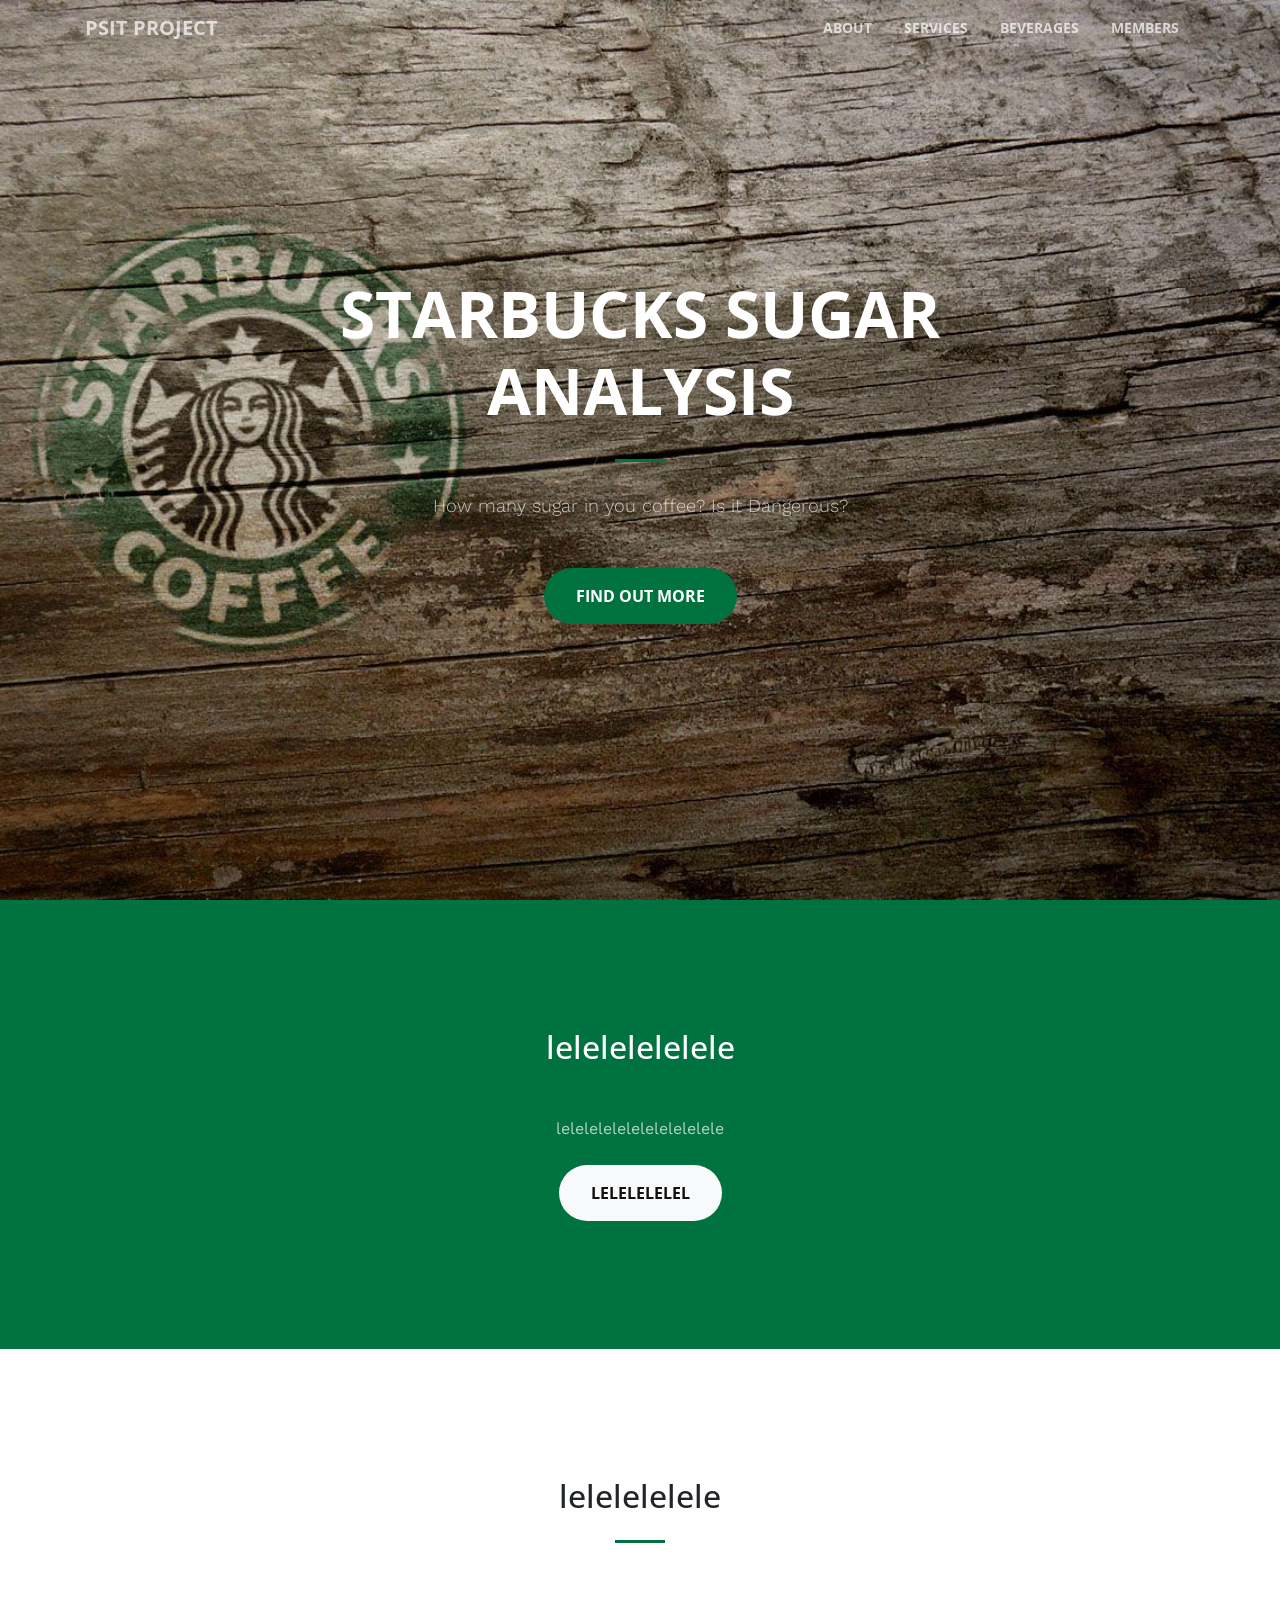
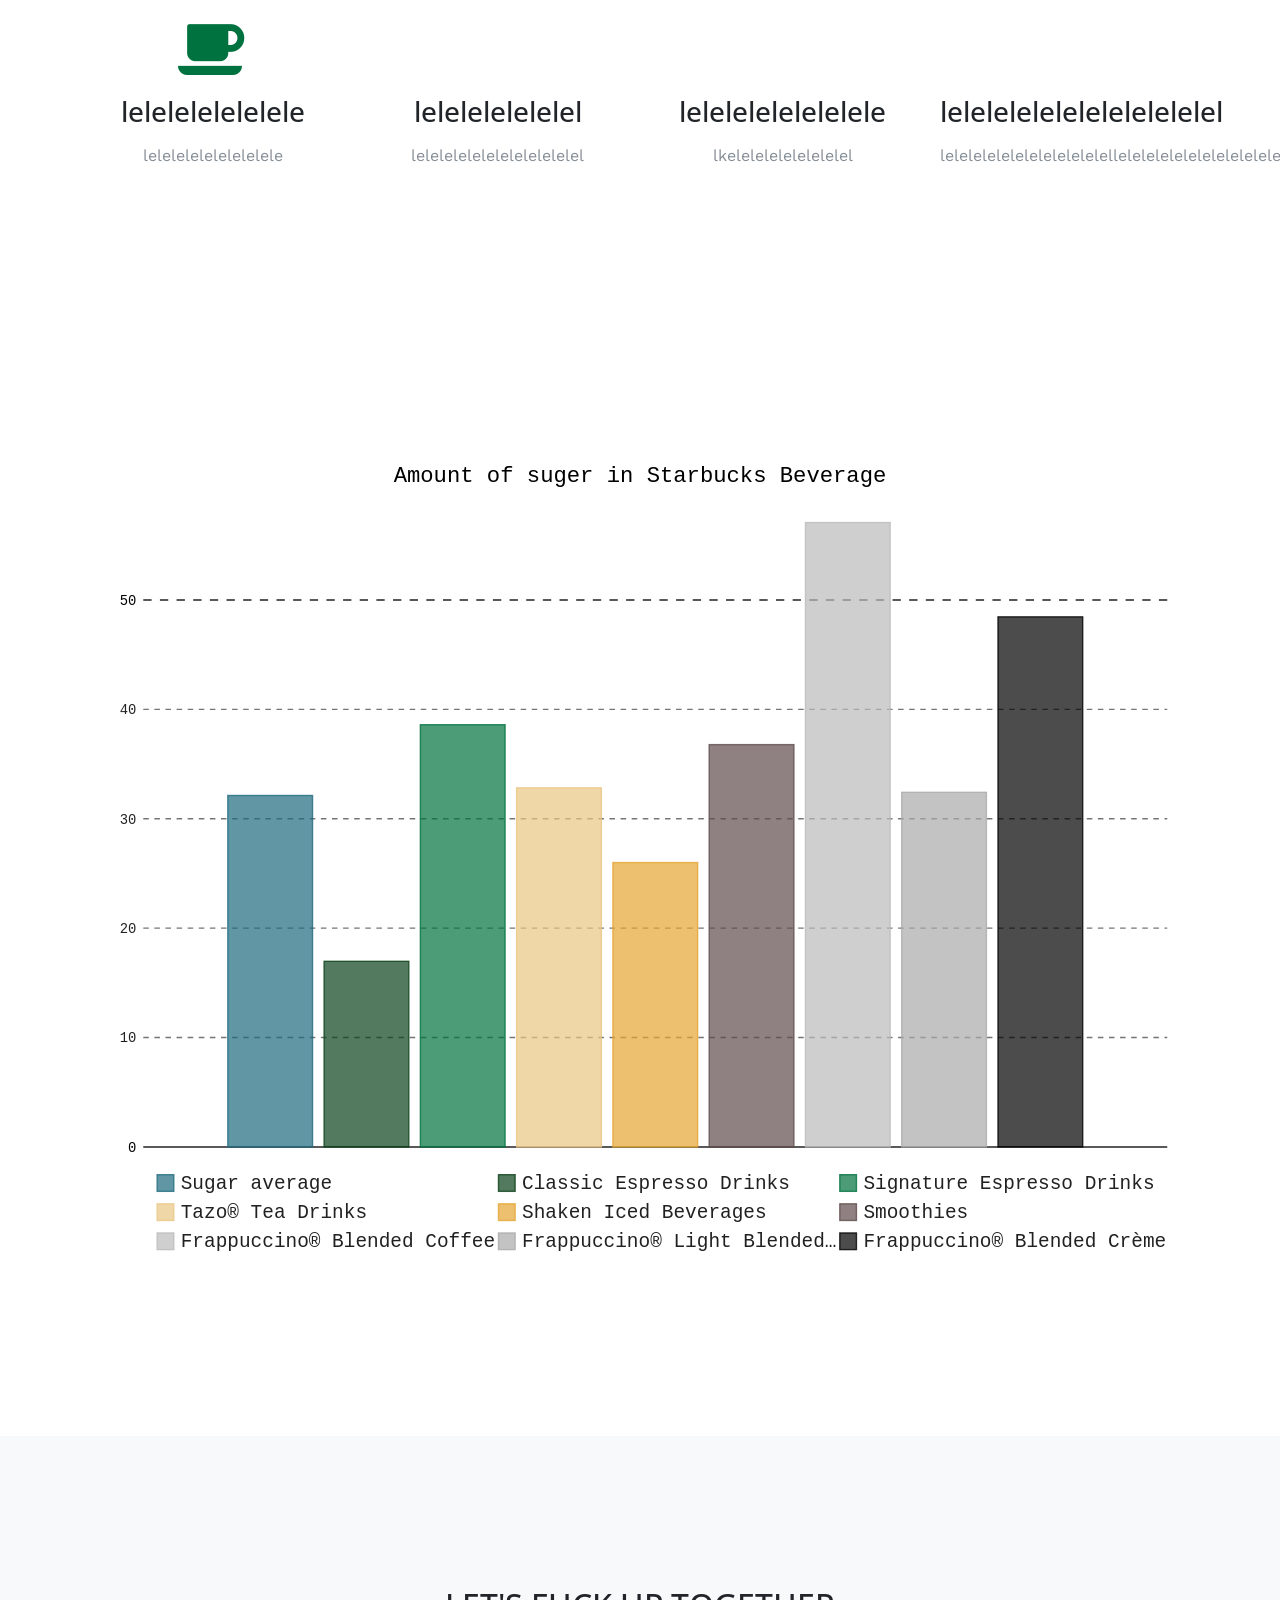
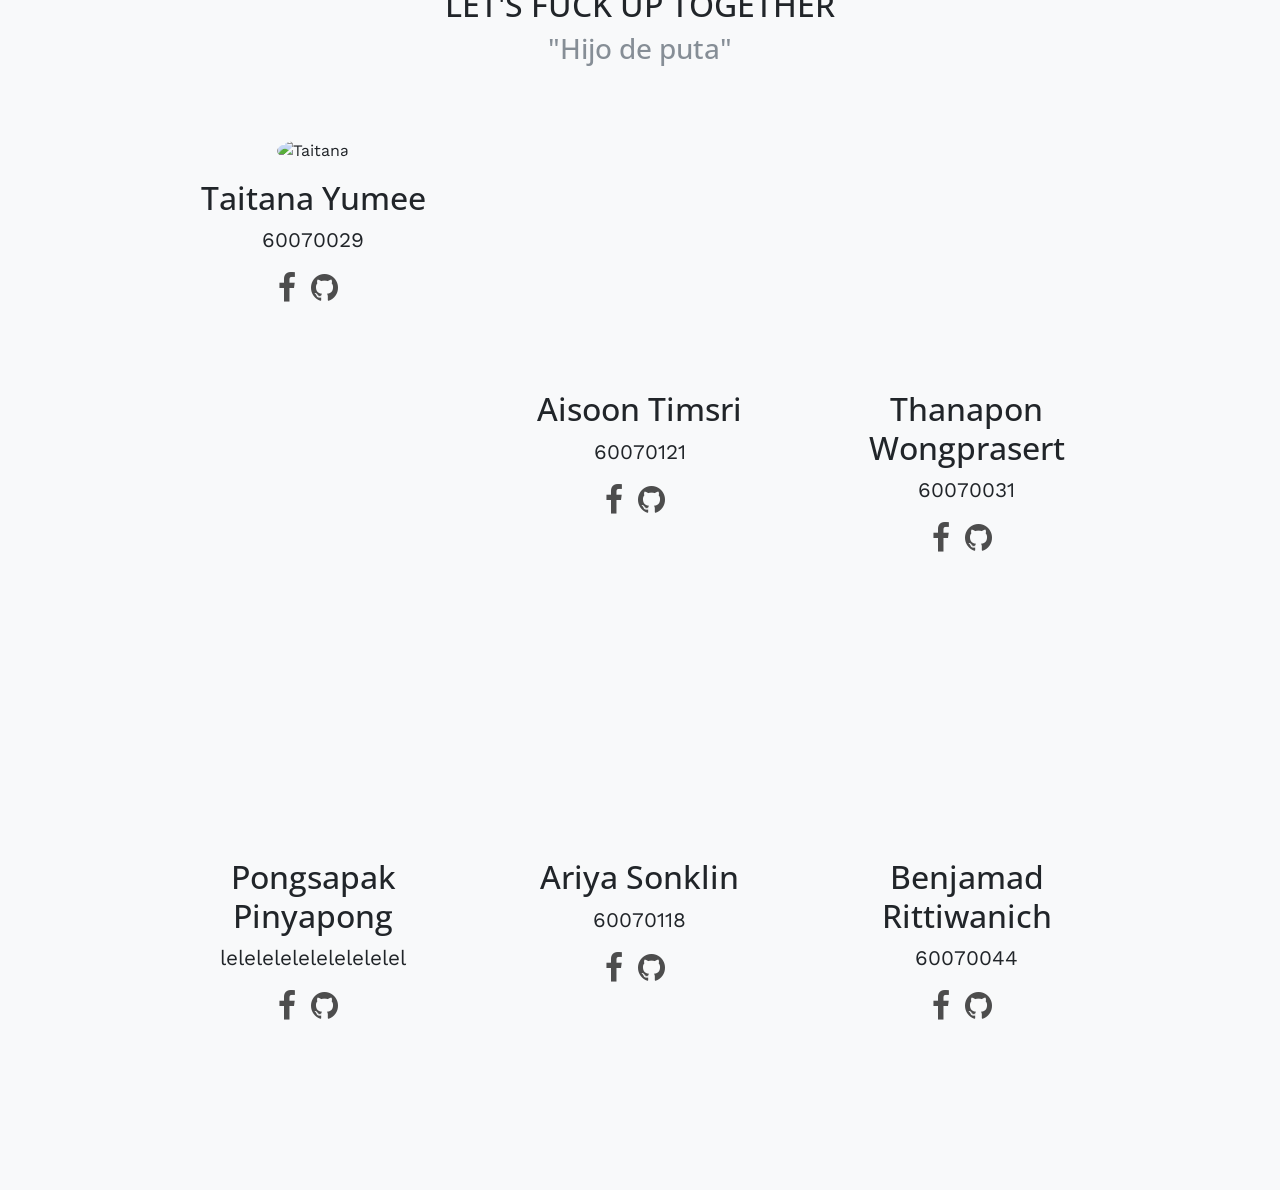
==== docs/index.html @ b8b7bc76 "add member zone in website" ====
<!DOCTYPE html>
<html lang="en">

  <head>

    <meta charset="utf-8">
    <meta name="viewport" content="width=device-width, initial-scale=1, shrink-to-fit=no">

    <title>PSIT-Priject - Starbucks sugar analysis</title>

    <!-- Bootstrap core CSS -->
    <link href="vendor/bootstrap/css/bootstrap.css" rel="stylesheet">

    <!-- Custom fonts for this template -->
    <link href="vendor/font-awesome/css/font-awesome.min.css" rel="stylesheet" type="text/css">
    <link href='https://fonts.googleapis.com/css?family=Open+Sans:300italic,400italic,600italic,700italic,800italic,400,300,600,700,800' rel='stylesheet' type='text/css'>
    <link href='https://fonts.googleapis.com/css?family=Merriweather:400,300,300italic,400italic,700,700italic,900,900italic' rel='stylesheet' type='text/css'>

    <!-- Plugin CSS -->
    <link href="vendor/magnific-popup/magnific-popup.css" rel="stylesheet">

    <!-- Custom styles for this template -->
    <link href="css/creative.css" rel="stylesheet">

    <!-- Font family -->
    <link href="https://fonts.googleapis.com/css?family=Work+Sans" rel="stylesheet">
  </head>

  <body id="page-top">

    <!-- Navigation -->
    <nav class="navbar navbar-expand-lg navbar-light fixed-top" id="mainNav">
      <div class="container">
        <a class="navbar-brand js-scroll-trigger" href="#page-top">PSIT Project</a>
        <button class="navbar-toggler navbar-toggler-right" type="button" data-toggle="collapse" data-target="#navbarResponsive" aria-controls="navbarResponsive" aria-expanded="false" aria-label="Toggle navigation">
          <span class="navbar-toggler-icon"></span>
        </button>
        <div class="collapse navbar-collapse" id="navbarResponsive">
          <ul class="navbar-nav ml-auto">
            <li class="nav-item">
              <a class="nav-link js-scroll-trigger" href="#about">About</a>
            </li>
            <li class="nav-item">
              <a class="nav-link js-scroll-trigger" href="#services">Services</a>
            </li>
            <li class="nav-item">
              <a class="nav-link js-scroll-trigger" href="#beverages">beverages</a>
            </li>
            <li class="nav-item">
              <a class="nav-link js-scroll-trigger" href="#Members">Members</a>
            </li>
          </ul>
        </div>
      </div>
    </nav>

    <header class="masthead text-center text-white d-flex">
      <div class="container my-auto">
        <div class="row">
          <div class="col-lg-10 mx-auto">
            <h1 class="text-uppercase">
              <strong>Starbucks sugar analysis</strong>
            </h1>
            <hr>
          </div>
          <div class="col-lg-8 mx-auto">
            <p class="text-faded mb-5">How many sugar in you coffee? Is it Dangerous?</p>
            <a class="btn btn-primary btn-xl js-scroll-trigger" href="#about">Find Out More</a>
          </div>
        </div>
      </div>
    </header>

    <section class="bg-primary" id="about">
      <div class="container">
        <div class="row">
          <div class="col-lg-8 mx-auto text-center">
            <h2 class="section-heading text-white">lelelelelelele</h2>
            <hr class="light my-4">
            <p class="text-faded mb-4">lelelelelelelelelelelele</p>
            <a class="btn btn-light btn-xl js-scroll-trigger" href="#services">lelelelelel</a>
          </div>
        </div>
      </div>
    </section>

    <section id="services">
      <div class="container">
        <div class="row">
          <div class="col-lg-12 text-center">
            <h2 class="section-heading">lelelelelele</h2>
            <hr class="my-4">
          </div>
        </div>
      </div>
      <div class="container">
        <div class="row">
          <div class="col-lg-3 col-md-6 text-center">
            <div class="service-box mt-5 mx-auto">
              <i class="fa fa-4x fa-coffee text-primary mb-3 sr-icons"></i>
              <h3 class="mb-3">lelelelelelelele</h3>
              <p class="text-muted mb-0">lelelelelelelelelele</p>
            </div>
          </div>
          <div class="col-lg-3 col-md-6 text-center">
            <div class="service-box mt-5 mx-auto">
              <i class="fa fa-4x fa-bar-chart text-primary mb-3 sr-icons"></i>
              <h3 class="mb-3">lelelelelelelel</h3>
              <p class="text-muted mb-0">lelelelelelelelelelelelel</p>
            </div>
          </div>
          <div class="col-lg-3 col-md-6 text-center">
            <div class="service-box mt-5 mx-auto">
              <i class="fa fa-4x fa-pie-chart text-primary mb-3 sr-icons"></i>
              <h3 class="mb-3">lelelelelelelelele</h3>
              <p class="text-muted mb-0">lkelelelelelelelelel</p>
            </div>
          </div>
          <div class="col-lg-3 col-md-6 text-center">
            <div class="service-box mt-5 mx-auto">
              <i class="fa fa-4x fa-percent text-primary mb-3 sr-icons"></i>
              <h3 class="mb-3">lelelelelelelelelelelelel</h3>
              <p class="text-muted mb-0">lelelelelelelelelelelelellelelelelelelelelelelelel</p>
            </div>
          </div>
        </div>
      </div>
    </section>

  <div class="container sugar_graph" id="beverages">
      <figure>
          <embed type="image/svg+xml" src="graph/amount_of_sugar.svg" />
        </figure>
  </div>

<!-- Members -->
<div class="selection memberss" id="Members">
  <div class="container">
      <div class="row">
              <div class="col-lg-12 text-center">
                <h2 class="section-heading text-uppercase">Let's fuck up together</h2>
                <h3 class="section-subheading text-muted">"Hijo de puta"</h3>
              </div>
      </div>
    <div class="row">
        <div class="col-sm-4"  id="each">
          <img class="mx-auto mx-auto rounded-circle sr-contact sr-contact" src="members/taitana.jpg" alt="Taitana" width="236.3" height="236.3">
            <h2 class="mt-3">Taitana Yumee</h2>
            <p>60070029</p>
            <ul>
              <a href="#" style="margin-right: 10px;">
              <li class="media_link list-inline-item "><i class="fa fa-2x fa-facebook" aria-hidden="true"></i></li>
              </a>
              <a href="#" style="margin-right: 10px;">
              <li class="media_link list-inline-item"><i class="fa fa-2x fa-github" aria-hidden="true"></i></li>
              </a>
            </ul>


        </div>
        <div class="col-sm-4" id="each">
          <img class="mx-auto rounded-circle sr-contact" src="members/aisoon.jpg" alt="Generic placeholder image" width="236.3" height="236.3">
            <h2 class="mt-3">Aisoon Timsri</h2>
            <p>60070121</p>
            <ul>
              <a href="#" style="margin-right: 10px;">
              <li class="media_link list-inline-item"><i class="fa fa-2x fa-facebook" aria-hidden="true"></i></li>
              </a>
              <a href="#" style="margin-right: 10px;">
              <li class="media_link list-inline-item"><i class="fa fa-2x fa-github" aria-hidden="true"></i></li>
              </a>
            </ul>

        </div>
        <div class="col-sm-4" id="each">
          <img class="mx-auto rounded-circle sr-contact" src="members/thanapon.jpg" alt="Generic placeholder image" width="236.3" height="236.3">
          <h2 class="mt-3">Thanapon Wongprasert</h2>
          <p>60070031</p>
          <ul>
            <a href="#" style="margin-right: 10px;">
            <li class="media_link list-inline-item"><i class="fa fa-2x fa-facebook" aria-hidden="true"></i></li>
            </a>
            <a href="#" style="margin-right: 10px;">
            <li class="media_link list-inline-item"><i class="fa fa-2x fa-github" aria-hidden="true"></i></li>
            </a>
          </ul>
        </div>

          <div class="col-sm-4" id="each">
            <img class="mx-auto rounded-circle sr-contact" src="members/pongsapak.jpg" alt="Pongsapak" width="236.3" height="236.3">
              <h2 class="mt-3">Pongsapak Pinyapong</h2>
              <p>lelelelelelelelelelel</p>
              <ul>
                <a href="#" style="margin-right: 10px;">
                <li class="media_link list-inline-item"><i class="fa fa-2x fa-facebook" aria-hidden="true"></i></li>
                </a>
                <a href="#" style="margin-right: 10px;">
                <li class="media_link list-inline-item"><i class="fa fa-2x fa-github" aria-hidden="true"></i></li>
                </a>
              </ul>


          </div>
          <div class="col-sm-4" id="each">
            <img class="mx-auto rounded-circle sr-contact" src="members/ariya.jpg" alt="Generic placeholder image" width="236.3" height="236.3">
              <h2 class="mt-3">Ariya Sonklin</h2>
              <p>60070118</p>
              <ul>
                <a href="#" style="margin-right: 10px;">
                <li class="media_link list-inline-item"><i class="fa fa-2x fa-facebook" aria-hidden="true"></i></li>
                </a>
                <a href="#" style="margin-right: 10px;">
                <li class="media_link list-inline-item"><i class="fa fa-2x fa-github" aria-hidden="true"></i></li>
                </a>
              </ul>

          </div>
          <div class="col-sm-4" id="each">
            <img class="mx-auto rounded-circle sr-contact" src="members/benjamad.jpg" alt="Generic placeholder image" width="236.3" height="236.3">
            <h2 class="mt-3">Benjamad Rittiwanich</h2>
            <p>60070044</p>
            <ul>
              <a href="#" style="margin-right: 10px;">
              <li class="media_link list-inline-item"><i class="fa fa-2x fa-facebook" aria-hidden="true"></i></li>
              </a>
              <a href="#" style="margin-right: 10px;">
              <li class="media_link list-inline-item"><i class="fa fa-2x fa-github" aria-hidden="true"></i></li>
              </a>
            </ul>
        </div>

    </div>
    </div>
  </div>

<!-- <div id="beverages";>
<div id="carouselExampleIndicators" class="carousel slide" data-ride="carousel">
  <ol class="carousel-indicators">
    <li data-target="#carouselExampleIndicators" data-slide-to="0" class="active"></li>
    <li data-target="#carouselExampleIndicators" data-slide-to="1"></li>
  </ol>
  <div class="carousel-inner" role="listbox">
    <div class="carousel-item active" style="overflow: hidden;">
      <iframe id="frame" src="hot_drink/index.html" scrolling="yes" style="border: none; width: 100%; height: 1090px;"></iframe>
    </div>
    <div class="carousel-item">
      <div class="carousel-item active" style="overflow: hidden;">
      <iframe id="frame" src="cold_drink/index.html" scrolling="yes" style="border: none; width: 100%; height: 1090px;"></iframe>
    </div>
    </div>
  <script>
    $('.carousel').carousel('pause')
  </script>
  <a class="carousel-control-prev" href="#carouselExampleIndicators" role="button" data-slide="prev">
    <span class="carousel-control-prev-icon" aria-hidden="true"></span>
    <span class="sr-only">Previous</span>
  </a>
  <a class="carousel-control-next" href="#carouselExampleIndicators" role="button" data-slide="next">
    <span class="carousel-control-next-icon" aria-hidden="true"></span>
    <span class="sr-only">Next</span>
  </a>
</div>
</div> -->


    <!-- Bootstrap core JavaScript -->
    <script src="vendor/jquery/jquery.min.js"></script>
    <script src="vendor/bootstrap/js/bootstrap.bundle.js"></script>

    <!-- Plugin JavaScript -->
    <script src="vendor/jquery-easing/jquery.easing.min.js"></script>
    <script src="vendor/scrollreveal/scrollreveal.min.js"></script>
    <script src="vendor/magnific-popup/jquery.magnific-popup.min.js"></script>

    <!-- Custom scripts for this template -->
    <script src="js/creative.min.js"></script>

  </body>

</html>
---- docs/css/creative.css ----
body,
html {
  width: 100%;
  height: 100%; }

body {
  /*font-family: 'Merriweather', 'Helvetica Neue', Arial, sans-serif;*/
  font-family: 'Work Sans', sans-serif;
}
hr {
  max-width: 50px;
  border-width: 3px;
  border-color: #00723F; }

hr.light {
  border-color: #00723F; }

a {
  color: #4D4D4D;
  -webkit-transition: all 0.2s;
  -moz-transition: all 0.2s;
  transition: all 0.2s; }
  a:hover {
    color: #00723F; }

h1,
h2,
h3,
h4,
h5,
h6 {
  font-family: 'Open Sans', 'Helvetica Neue', Arial, sans-serif; }

.bg-primary {
  background-color: #00723F !important; }

.bg-dark {
  background-color: #212529 !important; }

.text-faded {
  color: rgba(255, 255, 255, 0.7); }

section {
  padding: 8rem 0; }

.section-heading {
  margin-top: 0; }

::-moz-selection {
  color: #fff;
  background: #212529;
  text-shadow: none; }

::selection {
  color: #fff;
  background: #212529;
  text-shadow: none;
}

img::selection {
  color: #fff;
  background: transparent; }

img::-moz-selection {
  color: #fff;
  background: transparent; }

body {
  -webkit-tap-highlight-color: #212529; }

#mainNav {
  border-bottom: 1px solid rgba(33, 37, 41, 0.1);
  background-color: #fff;
  font-family: 'Open Sans', 'Helvetica Neue', Arial, sans-serif;
  -webkit-transition: all 0.2s;
  -moz-transition: all 0.2s;
  transition: all 0.2s; }
  #mainNav .navbar-brand {
    font-weight: 700;
    text-transform: uppercase;
    color: #00723F;
    font-family: 'Open Sans', 'Helvetica Neue', Arial, sans-serif; }
    #mainNav .navbar-brand:focus, #mainNav .navbar-brand:hover {
      color: #00723F; }
  #mainNav .navbar-nav > li.nav-item > a.nav-link,
  #mainNav .navbar-nav > li.nav-item > a.nav-link:focus {
    font-size: .9rem;
    font-weight: 700;
    text-transform: uppercase;
    color: #212529; }
    #mainNav .navbar-nav > li.nav-item > a.nav-link:hover,
    #mainNav .navbar-nav > li.nav-item > a.nav-link:focus:hover {
      color: #00723F; }
    #mainNav .navbar-nav > li.nav-item > a.nav-link.active,
    #mainNav .navbar-nav > li.nav-item > a.nav-link:focus.active {
      color: #00723F !important;
      background-color: transparent; }
      #mainNav .navbar-nav > li.nav-item > a.nav-link.active:hover,
      #mainNav .navbar-nav > li.nav-item > a.nav-link:focus.active:hover {
        background-color: transparent; }
  @media (min-width: 992px) {
    #mainNav {
      border-color: transparent;
      background-color: transparent; }
      #mainNav .navbar-brand {
        color: rgba(255, 255, 255, 0.7); }
        #mainNav .navbar-brand:focus, #mainNav .navbar-brand:hover {
          color: #fff; }
      #mainNav .navbar-nav > li.nav-item > a.nav-link {
        padding: 0.5rem 1rem; }
      #mainNav .navbar-nav > li.nav-item > a.nav-link,
      #mainNav .navbar-nav > li.nav-item > a.nav-link:focus {
        color: rgba(255, 255, 255, 0.7); }
        #mainNav .navbar-nav > li.nav-item > a.nav-link:hover,
        #mainNav .navbar-nav > li.nav-item > a.nav-link:focus:hover {
          color: #fff; }
      #mainNav.navbar-shrink {
        border-bottom: 1px solid rgba(33, 37, 41, 0.1);
        background-color: #fff; }
        #mainNav.navbar-shrink .navbar-brand {
          color: #00723F; }
          #mainNav.navbar-shrink .navbar-brand:focus, #mainNav.navbar-shrink .navbar-brand:hover {
            color: #00723F; }
        #mainNav.navbar-shrink .navbar-nav > li.nav-item > a.nav-link,
        #mainNav.navbar-shrink .navbar-nav > li.nav-item > a.nav-link:focus {
          color: #212529; }
          #mainNav.navbar-shrink .navbar-nav > li.nav-item > a.nav-link:hover,
          #mainNav.navbar-shrink .navbar-nav > li.nav-item > a.nav-link:focus:hover {
            color: #00723F; } }

header.masthead {
  padding-top: 10rem;
  padding-bottom: calc(10rem - 56px);
  background-image: url("../img/header.jpg");
  background-position: center center;
  -webkit-background-size: cover;
  -moz-background-size: cover;
  -o-background-size: cover;
  background-size: cover; }
  header.masthead hr {
    margin-top: 30px;
    margin-bottom: 30px; }
  header.masthead h1 {
    font-size: 2rem; }
  header.masthead p {
    font-weight: 300; }
  @media (min-width: 768px) {
    header.masthead p {
      font-size: 1.15rem; } }
  @media (min-width: 992px) {
    header.masthead {
      height: 100vh;
      min-height: 650px;
      padding-top: 0;
      padding-bottom: 0; }
      header.masthead h1 {
        font-size: 3rem; } }
  @media (min-width: 1200px) {
    header.masthead h1 {
      font-size: 4rem; } }

.service-box {
  max-width: 400px; }

.beverages-box {
  position: relative;
  display: block;
  max-width: 650px;
  margin: 0 auto; }
  .beverages-box .beverages-box-caption {
    position: absolute;
    bottom: 0;
    display: block;
    width: 100%;
    height: 100%;
    text-align: center;
    opacity: 0;
    color: #fff;
    background: rgba(0, 114, 63, 0.9);
    -webkit-transition: all 0.2s;
    -moz-transition: all 0.2s;
    transition: all 0.2s; }
    .beverages-box .beverages-box-caption .beverages-box-caption-content {
      position: absolute;
      top: 50%;
      width: 100%;
      transform: translateY(-50%);
      text-align: center; }
      .beverages-box .beverages-box-caption .beverages-box-caption-content .project-category,
      .beverages-box .beverages-box-caption .beverages-box-caption-content .project-name {
        padding: 0 15px;
        font-family: 'Open Sans', 'Helvetica Neue', Arial, sans-serif; }
      .beverages-box .beverages-box-caption .beverages-box-caption-content .project-category {
        font-size: 14px;
        font-weight: 600;
        text-transform: uppercase; }
      .beverages-box .beverages-box-caption .beverages-box-caption-content .project-name {
        font-size: 18px; }
  .beverages-box:hover .beverages-box-caption {
    opacity: 1; }
  .beverages-box:focus {
    outline: none; }
  @media (min-width: 768px) {
    .beverages-box .beverages-box-caption .beverages-box-caption-content .project-category {
      font-size: 16px; }
    .beverages-box .beverages-box-caption .beverages-box-caption-content .project-name {
      font-size: 22px; } }

.text-primary {
  color: #00723F !important; }

.btn {
  font-weight: 700;
  text-transform: uppercase;
  border: none;
  border-radius: 300px;
  font-family: 'Open Sans', 'Helvetica Neue', Arial, sans-serif; }

.btn-xl {
  padding: 1rem 2rem; }

.btn-primary {
  background-color: #00723F;
  border-color: #00723F; }
  .btn-primary:hover, .btn-primary:focus, .btn-primary:active {
    color: #fff;
    background-color: #00af61; }
  .btn-primary:active, .btn-primary:focus {
    box-shadow: 0 0 0 0.2rem ##00af61 !important; }


.sugar_graph{
  margin-bottom: 150px;
  margin-top: 150px;
}


.memberss{
  padding: 150px;
  background-color: #f8f9fa!important;
}
.memberss .text-center{
  padding-bottom: 30px;
}

.memberss .col-sm-4{
  text-align: center;
  margin: 10px 0 0;
  padding-top: 1.5rem;


}
.memberss #each:hover{
  background-color: white;
  transition: .5s;
  box-shadow: 5px 5px 10px rgba(0, 0, 0, 0.2);
}

.memberss ul{
  padding: 0;
}

.memberss p{
  font-size: 130%;
}
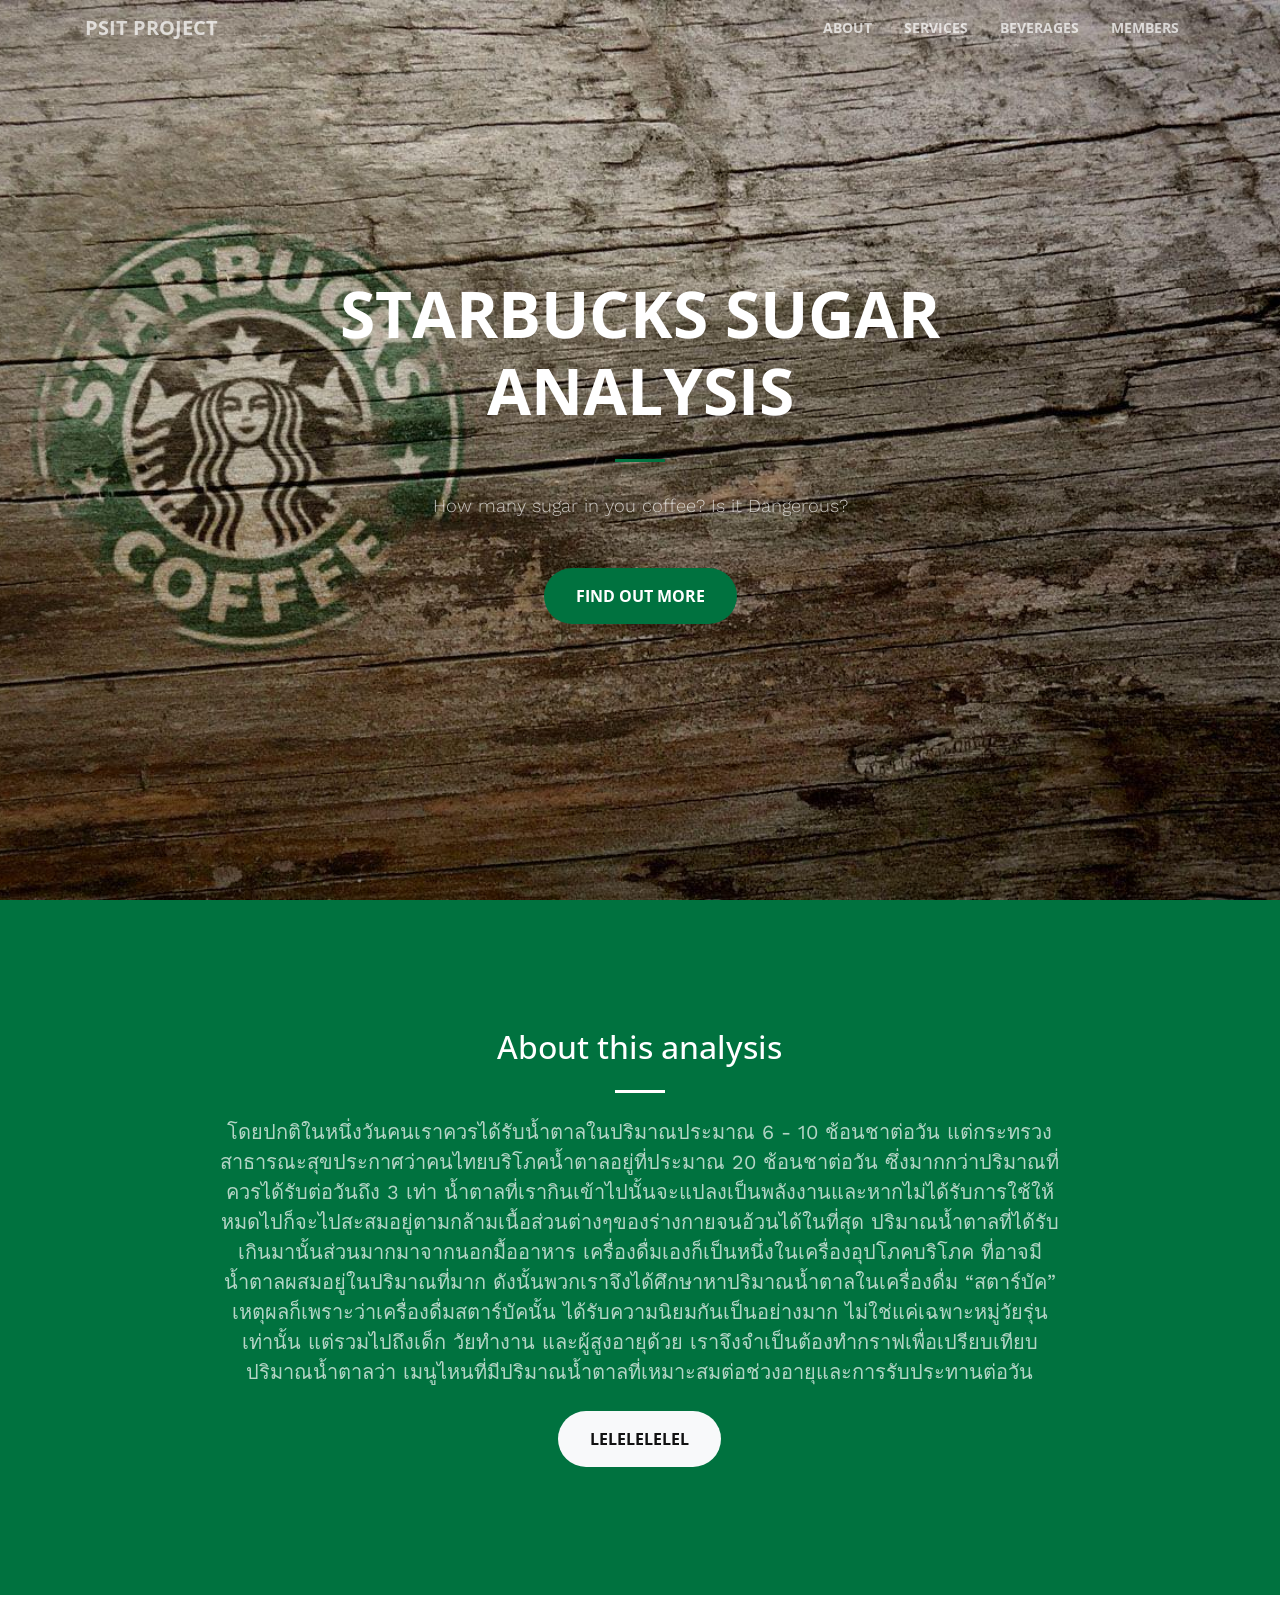
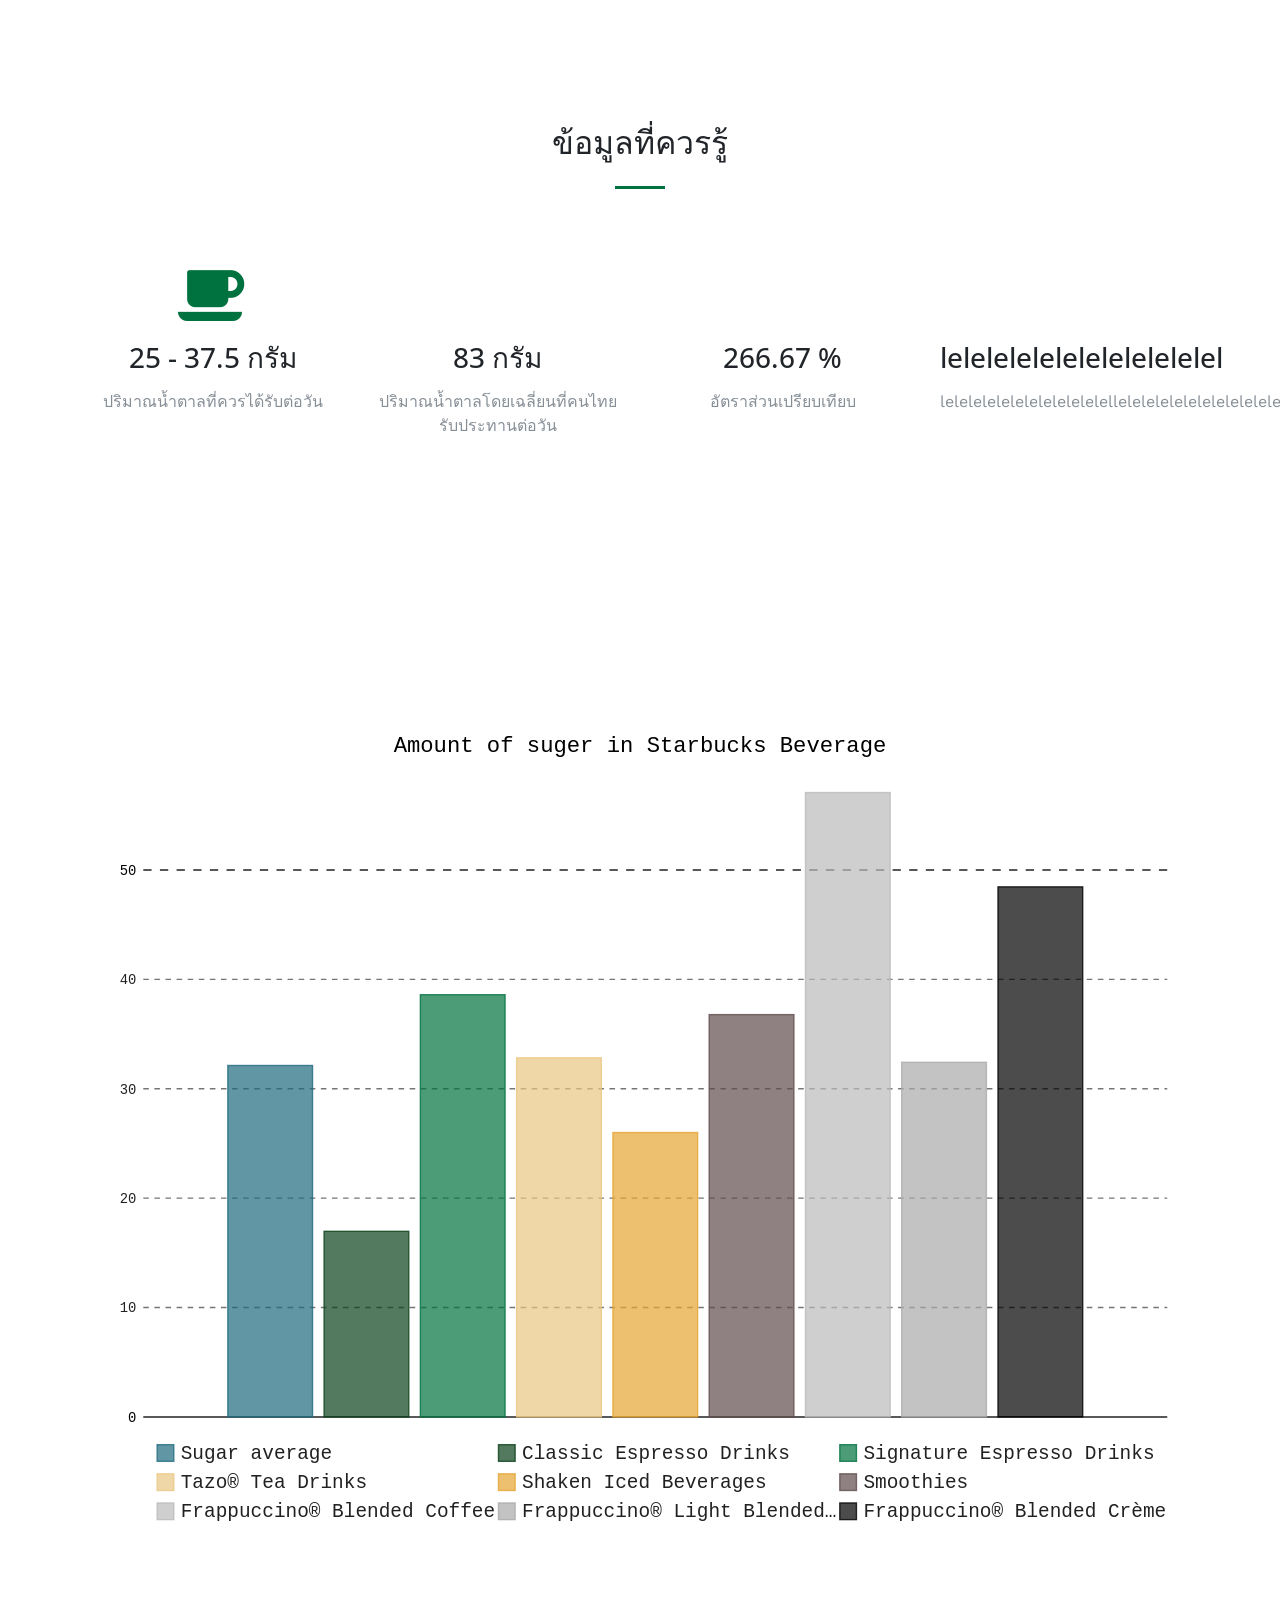
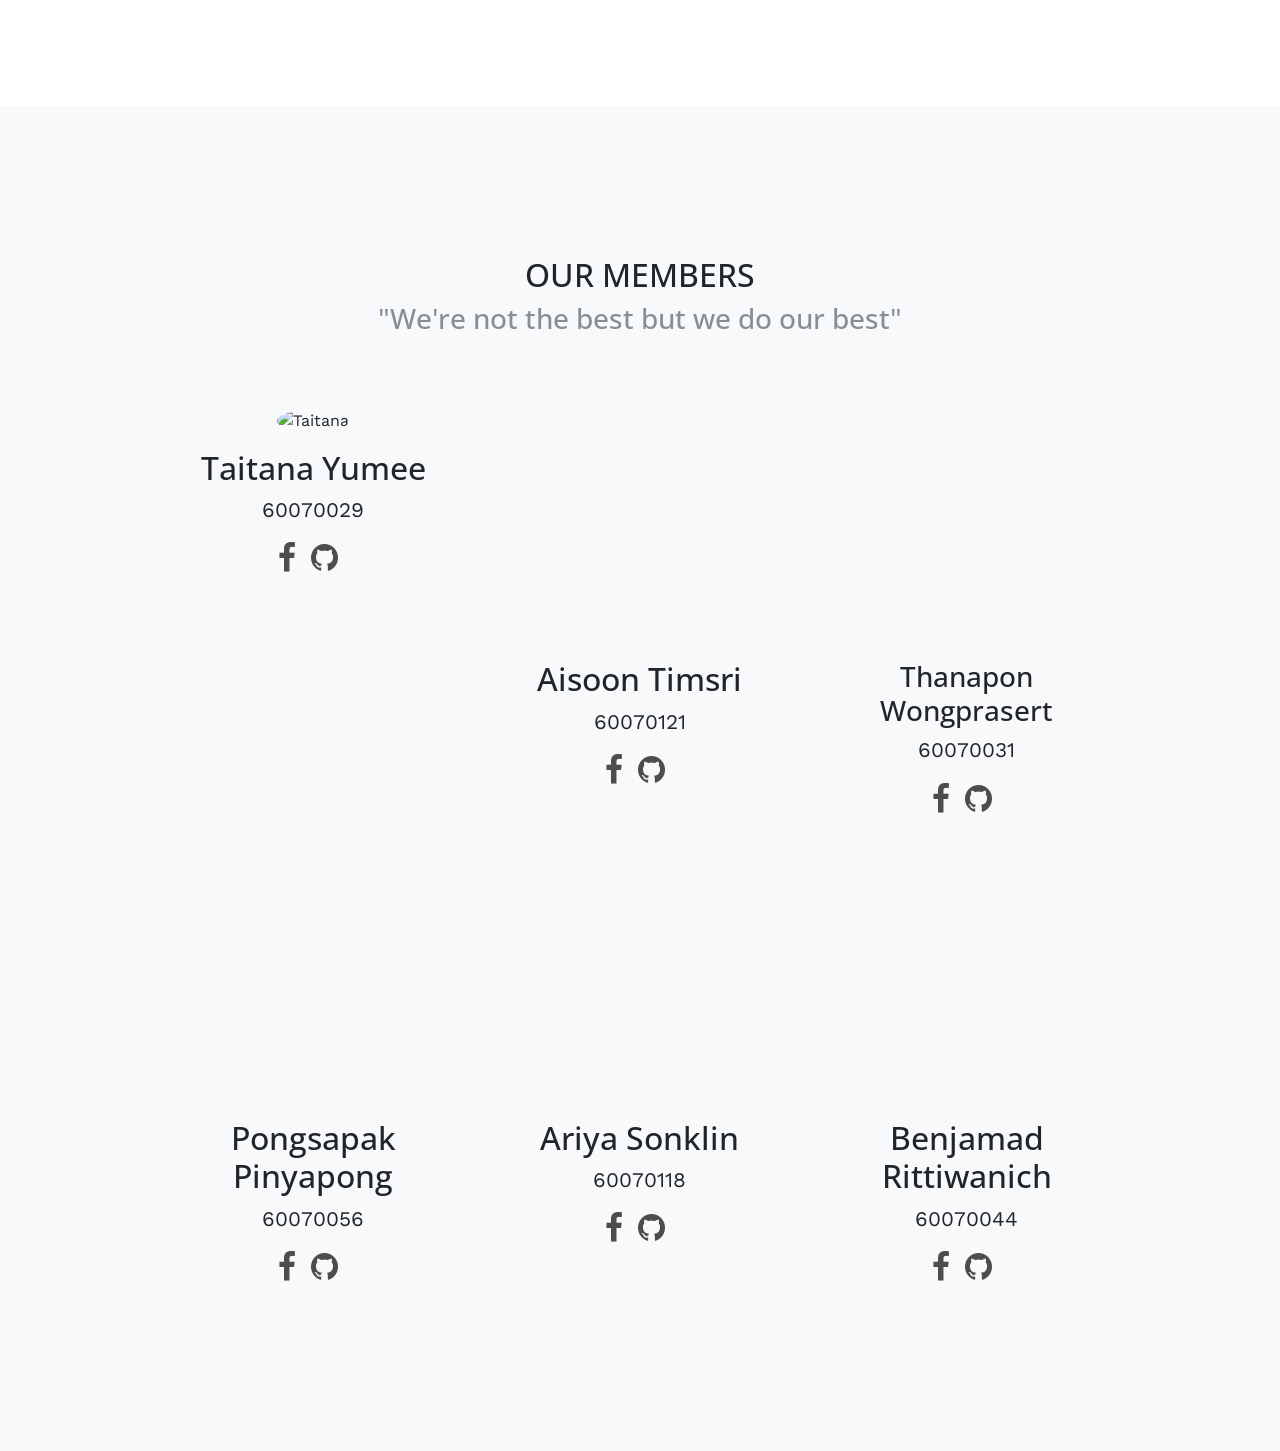
==== commit 34887863: "Add information in to website" ====
--- a/docs/index.html
+++ b/docs/index.html
@@ -72,12 +72,12 @@
     </header>
 
     <section class="bg-primary" id="about">
-      <div class="container">
+      <div class="container-fulid">
         <div class="row">
           <div class="col-lg-8 mx-auto text-center">
-            <h2 class="section-heading text-white">lelelelelelele</h2>
+            <h2 class="section-heading text-white">About this analysis</h2>
             <hr class="light my-4">
-            <p class="text-faded mb-4">lelelelelelelelelelelele</p>
+            <p class="text-faded mb-4" style="font-size: 20px;">โดยปกติในหนึ่งวันคนเราควรได้รับน้ำตาลในปริมาณประมาณ 6 - 10 ช้อนชาต่อวัน แต่กระทรวงสาธารณะสุขประกาศว่าคนไทยบริโภคน้ำตาลอยู่ที่ประมาณ 20 ช้อนชาต่อวัน ซึ่งมากกว่าปริมาณที่ควรได้รับต่อวันถึง 3 เท่า น้ำตาลที่เรากินเข้าไปนั้นจะแปลงเป็นพลังงานและหากไม่ได้รับการใช้ให้หมดไปก็จะไปสะสมอยู่ตามกล้ามเนื้อส่วนต่างๆของร่างกายจนอ้วนได้ในที่สุด ปริมาณน้ำตาลที่ได้รับเกินมานั้นส่วนมากมาจากนอกมื้ออาหาร เครื่องดื่มเองก็เป็นหนึ่งในเครื่องอุปโภคบริโภค ที่อาจมีน้ำตาลผสมอยู่ในปริมาณที่มาก ดังนั้นพวกเราจึงได้ศึกษาหาปริมาณน้ำตาลในเครื่องดื่ม “สตาร์บัค” เหตุผลก็เพราะว่าเครื่องดื่มสตาร์บัคนั้น ได้รับความนิยมกันเป็นอย่างมาก ไม่ใช่แค่เฉพาะหมู่วัยรุ่นเท่านั้น แต่รวมไปถึงเด็ก วัยทำงาน และผู้สูงอายุด้วย เราจึงจำเป็นต้องทำกราฟเพื่อเปรียบเทียบปริมาณน้ำตาลว่า เมนูไหนที่มีปริมาณน้ำตาลที่เหมาะสมต่อช่วงอายุและการรับประทานต่อวัน</p>
             <a class="btn btn-light btn-xl js-scroll-trigger" href="#services">lelelelelel</a>
           </div>
         </div>
@@ -88,7 +88,7 @@
       <div class="container">
         <div class="row">
           <div class="col-lg-12 text-center">
-            <h2 class="section-heading">lelelelelele</h2>
+            <h2 class="section-heading">ข้อมูลที่ควรรู้</h2>
             <hr class="my-4">
           </div>
         </div>
@@ -98,22 +98,22 @@
           <div class="col-lg-3 col-md-6 text-center">
             <div class="service-box mt-5 mx-auto">
               <i class="fa fa-4x fa-coffee text-primary mb-3 sr-icons"></i>
-              <h3 class="mb-3">lelelelelelelele</h3>
-              <p class="text-muted mb-0">lelelelelelelelelele</p>
+              <h3 class="mb-3">25 - 37.5 กรัม</h3>
+              <p class="text-muted mb-0">ปริมาณน้ำตาลที่ควรได้รับต่อวัน</p>
             </div>
           </div>
           <div class="col-lg-3 col-md-6 text-center">
             <div class="service-box mt-5 mx-auto">
               <i class="fa fa-4x fa-bar-chart text-primary mb-3 sr-icons"></i>
-              <h3 class="mb-3">lelelelelelelel</h3>
-              <p class="text-muted mb-0">lelelelelelelelelelelelel</p>
-            </div>
-          </div>
-          <div class="col-lg-3 col-md-6 text-center">
-            <div class="service-box mt-5 mx-auto">
-              <i class="fa fa-4x fa-pie-chart text-primary mb-3 sr-icons"></i>
-              <h3 class="mb-3">lelelelelelelelele</h3>
-              <p class="text-muted mb-0">lkelelelelelelelelel</p>
+              <h3 class="mb-3">83 กรัม</h3>
+              <p class="text-muted mb-0">ปริมาณน้ำตาลโดยเฉลี่ยนที่คนไทยรับประทานต่อวัน</p>
+            </div>
+          </div>
+          <div class="col-lg-3 col-md-6 text-center">
+            <div class="service-box mt-5 mx-auto">
+              <i class="fa fa-4x fa-percent text-primary mb-3 sr-icons"></i>
+              <h3 class="mb-3">266.67 %</h3>
+              <p class="text-muted mb-0">อัตราส่วนเปรียบเทียบ</p>
             </div>
           </div>
           <div class="col-lg-3 col-md-6 text-center">
@@ -138,8 +138,8 @@
   <div class="container">
       <div class="row">
               <div class="col-lg-12 text-center">
-                <h2 class="section-heading text-uppercase">Let's fuck up together</h2>
-                <h3 class="section-subheading text-muted">"Hijo de puta"</h3>
+                <h2 class="section-heading text-uppercase">Our members</h2>
+                <h3 class="section-subheading text-muted">"We're not the best but we do our best"</h3>
               </div>
       </div>
     <div class="row">
@@ -174,7 +174,7 @@
         </div>
         <div class="col-sm-4" id="each">
           <img class="mx-auto rounded-circle sr-contact" src="members/thanapon.jpg" alt="Generic placeholder image" width="236.3" height="236.3">
-          <h2 class="mt-3">Thanapon Wongprasert</h2>
+          <h3 class="mt-3">Thanapon Wongprasert</h3>
           <p>60070031</p>
           <ul>
             <a href="#" style="margin-right: 10px;">
@@ -189,7 +189,7 @@
           <div class="col-sm-4" id="each">
             <img class="mx-auto rounded-circle sr-contact" src="members/pongsapak.jpg" alt="Pongsapak" width="236.3" height="236.3">
               <h2 class="mt-3">Pongsapak Pinyapong</h2>
-              <p>lelelelelelelelelelel</p>
+              <p>60070056</p>
               <ul>
                 <a href="#" style="margin-right: 10px;">
                 <li class="media_link list-inline-item"><i class="fa fa-2x fa-facebook" aria-hidden="true"></i></li>
--- a/docs/css/creative.css
+++ b/docs/css/creative.css
@@ -13,7 +13,7 @@
   border-color: #00723F; }
 
 hr.light {
-  border-color: #00723F; }
+  border-color: #FFFFFF; }
 
 a {
   color: #4D4D4D;
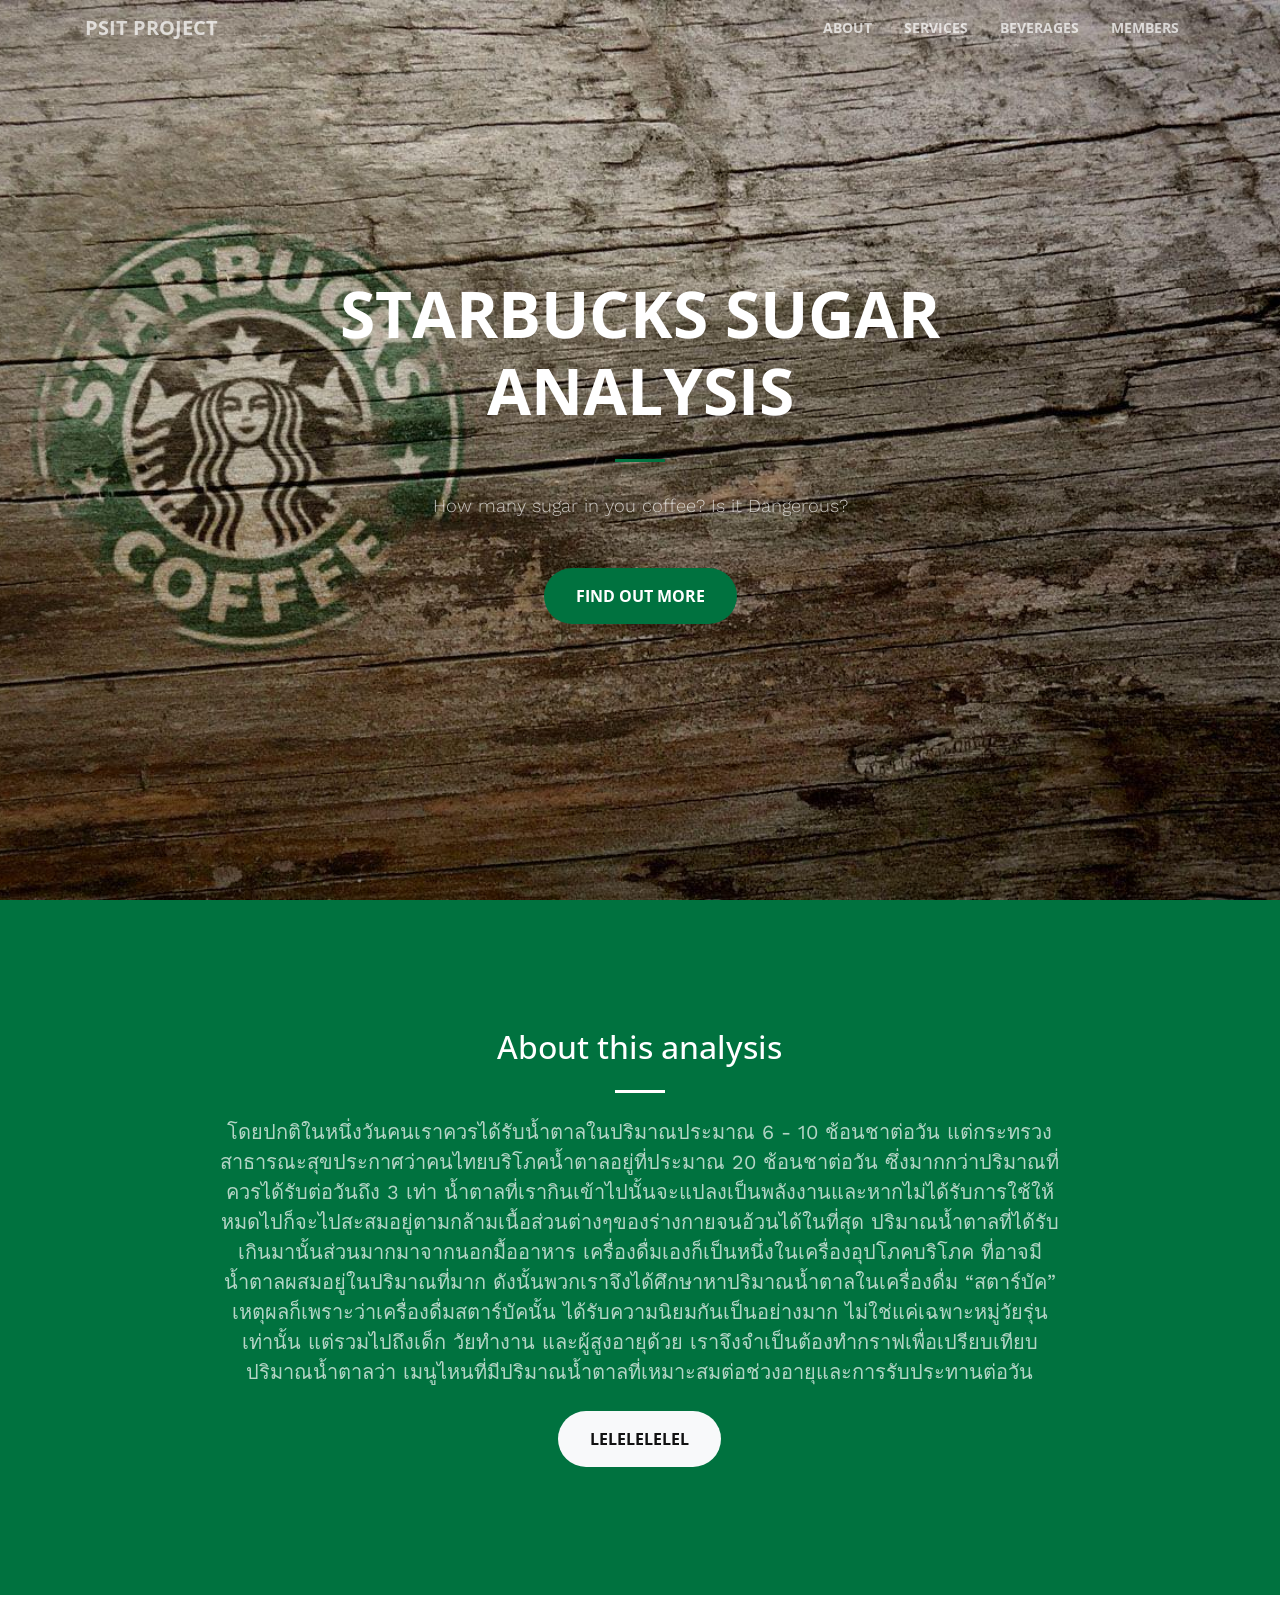
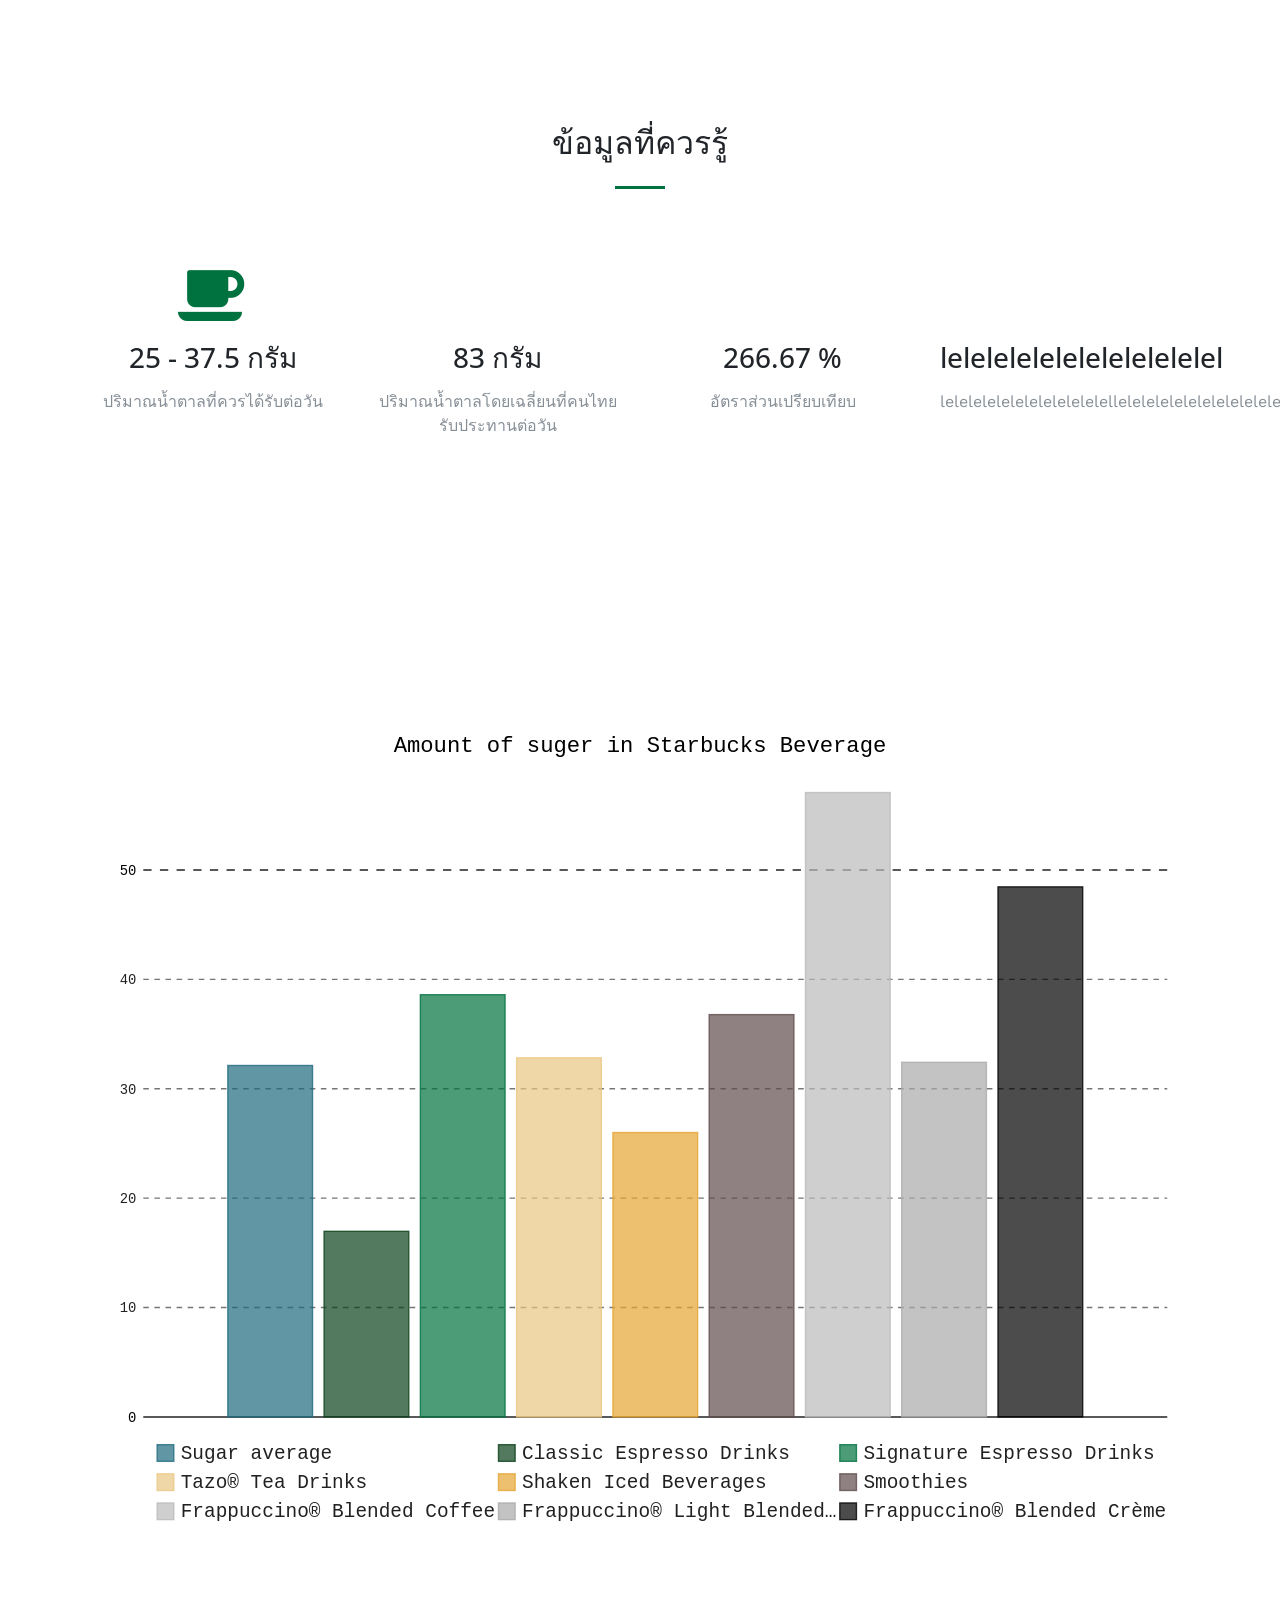
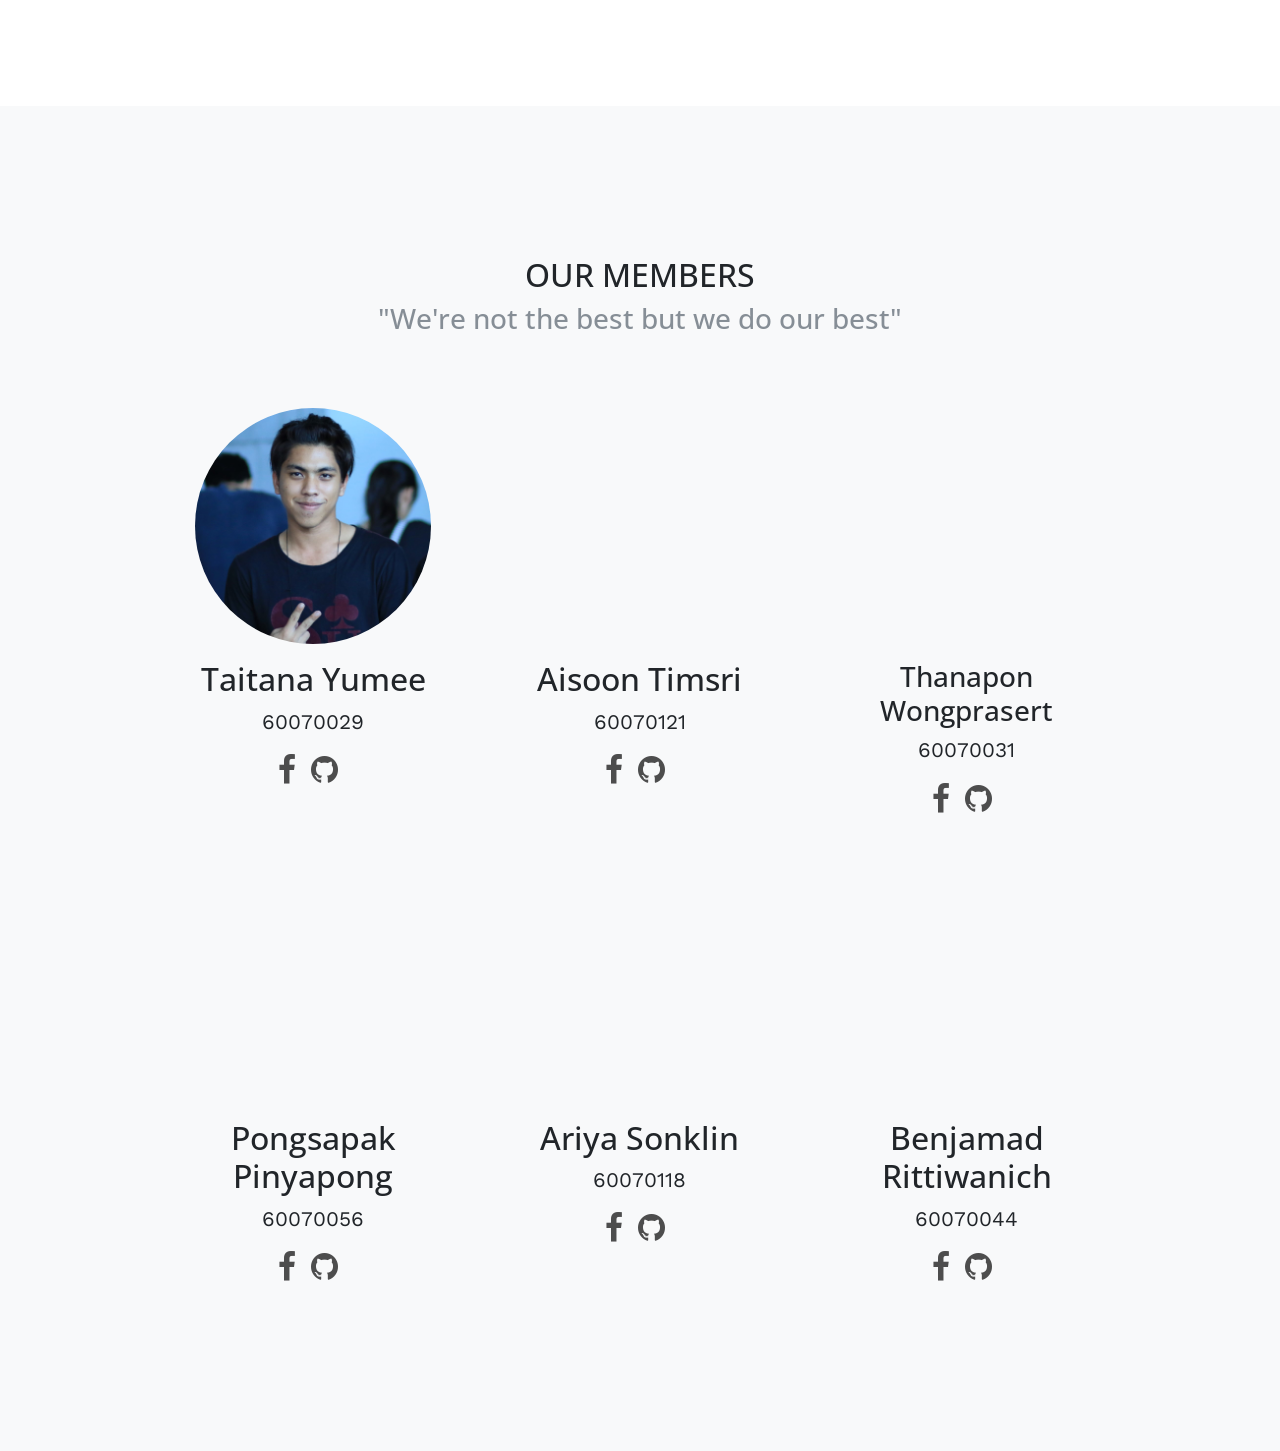
==== commit 1337ed71: "Change a bit thing" ====
--- a/docs/index.html
+++ b/docs/index.html
@@ -144,7 +144,7 @@
       </div>
     <div class="row">
         <div class="col-sm-4"  id="each">
-          <img class="mx-auto mx-auto rounded-circle sr-contact sr-contact" src="members/taitana.jpg" alt="Taitana" width="236.3" height="236.3">
+          <img class="mx-auto mx-auto rounded-circle sr-contact sr-contact" src="members/taitana.JPG" alt="Taitana" width="236.3" height="236.3">
             <h2 class="mt-3">Taitana Yumee</h2>
             <p>60070029</p>
             <ul>
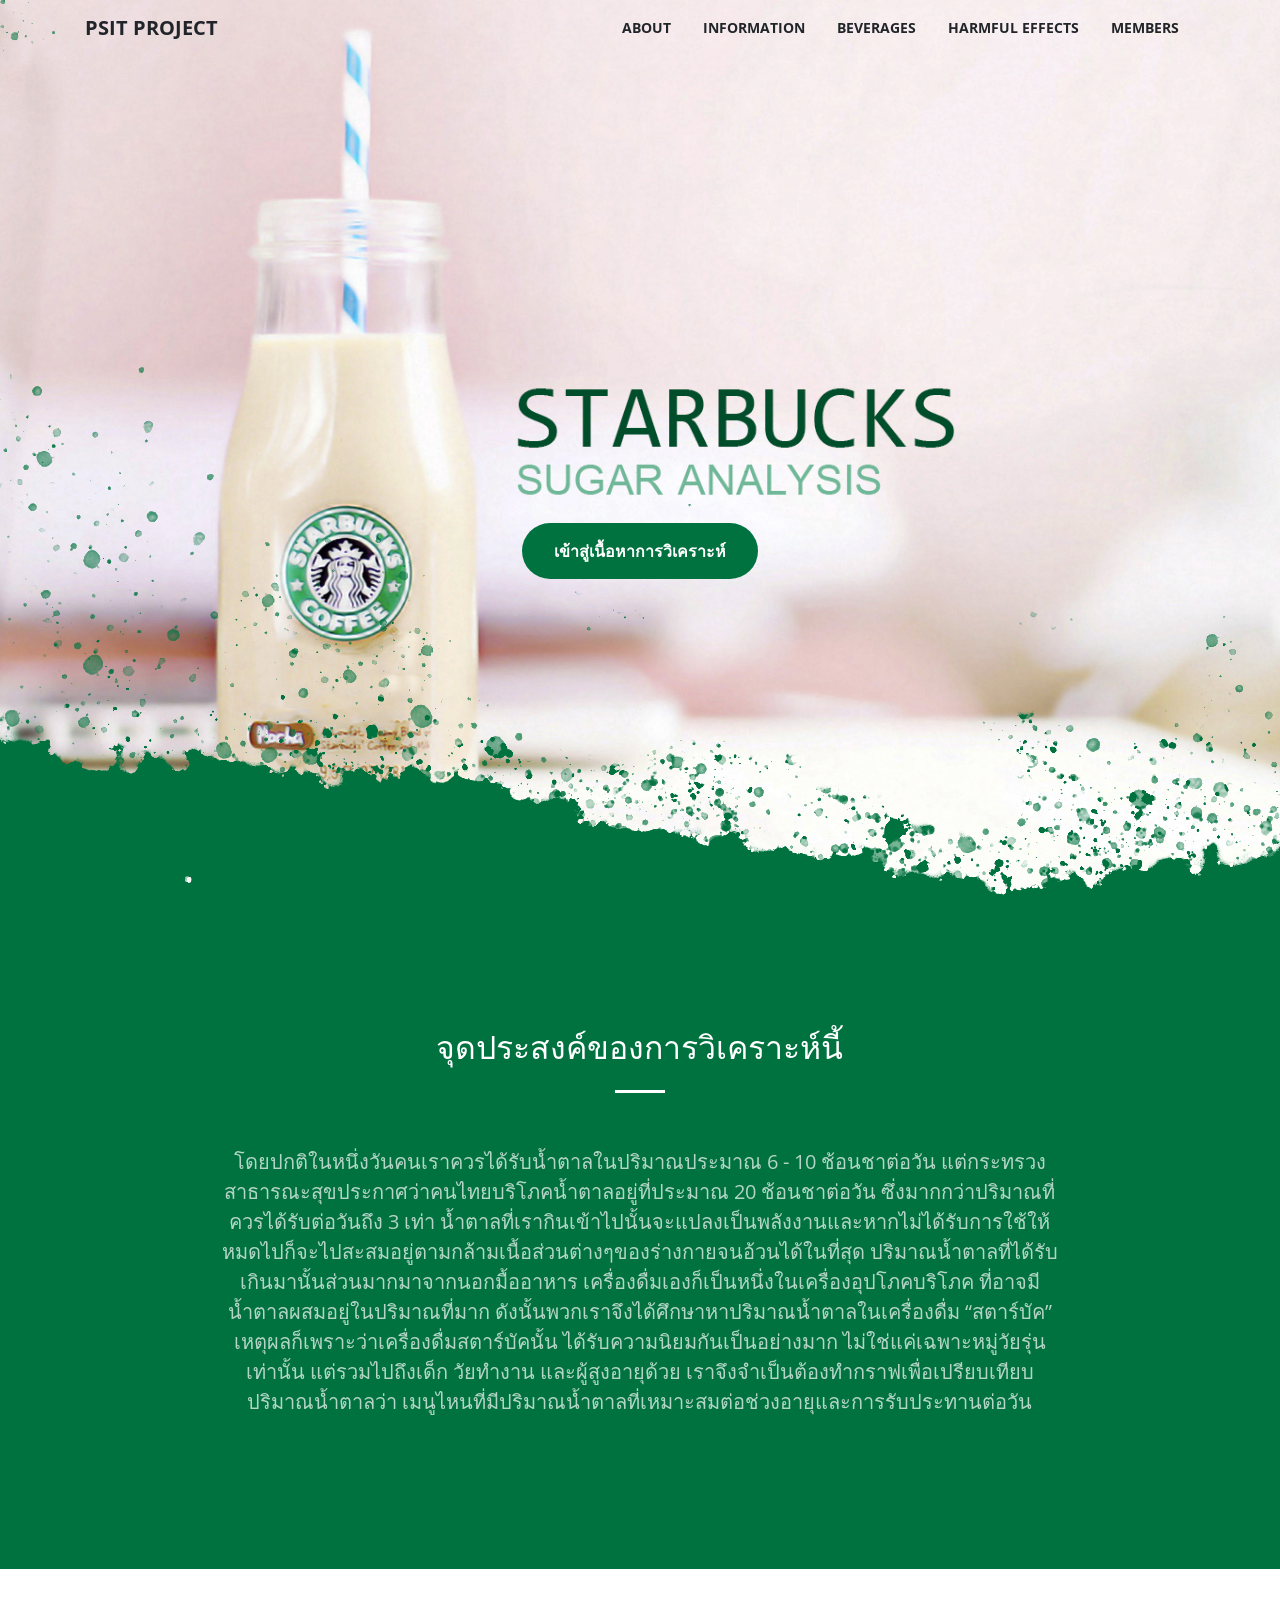
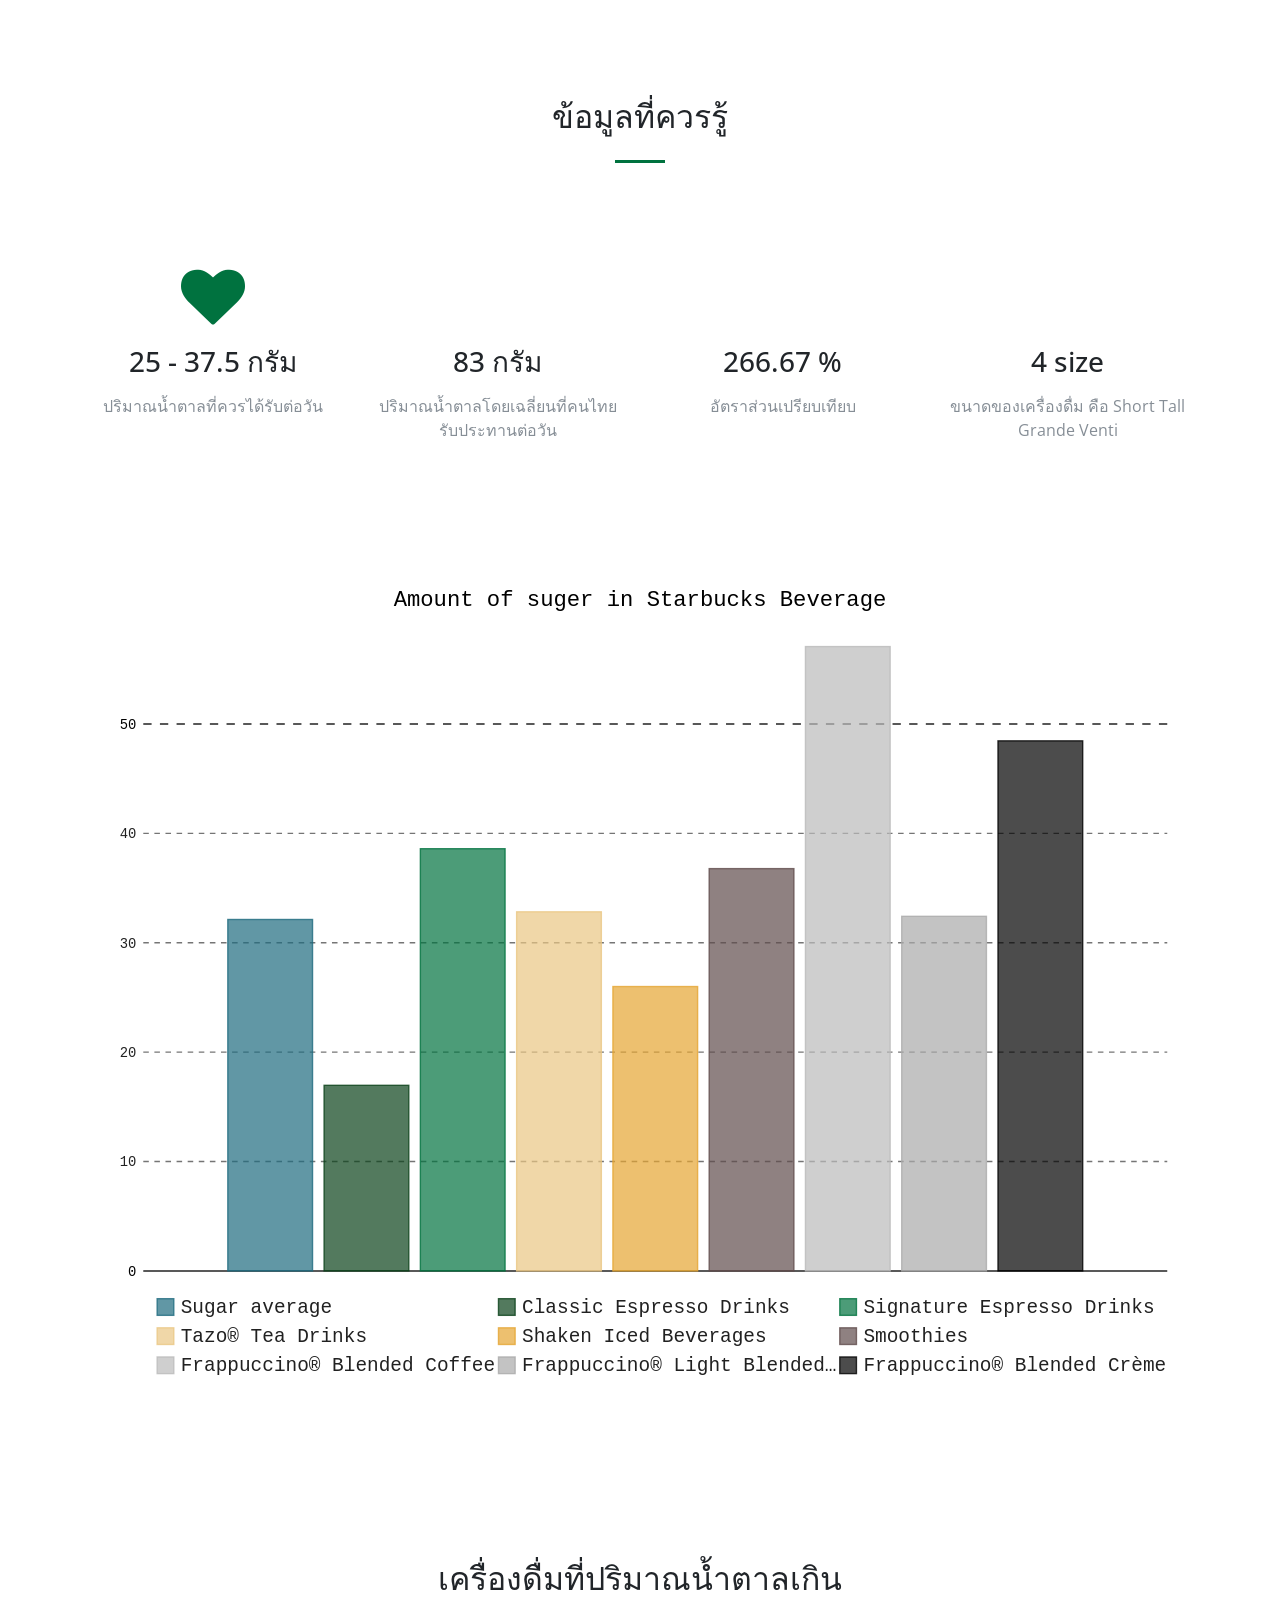
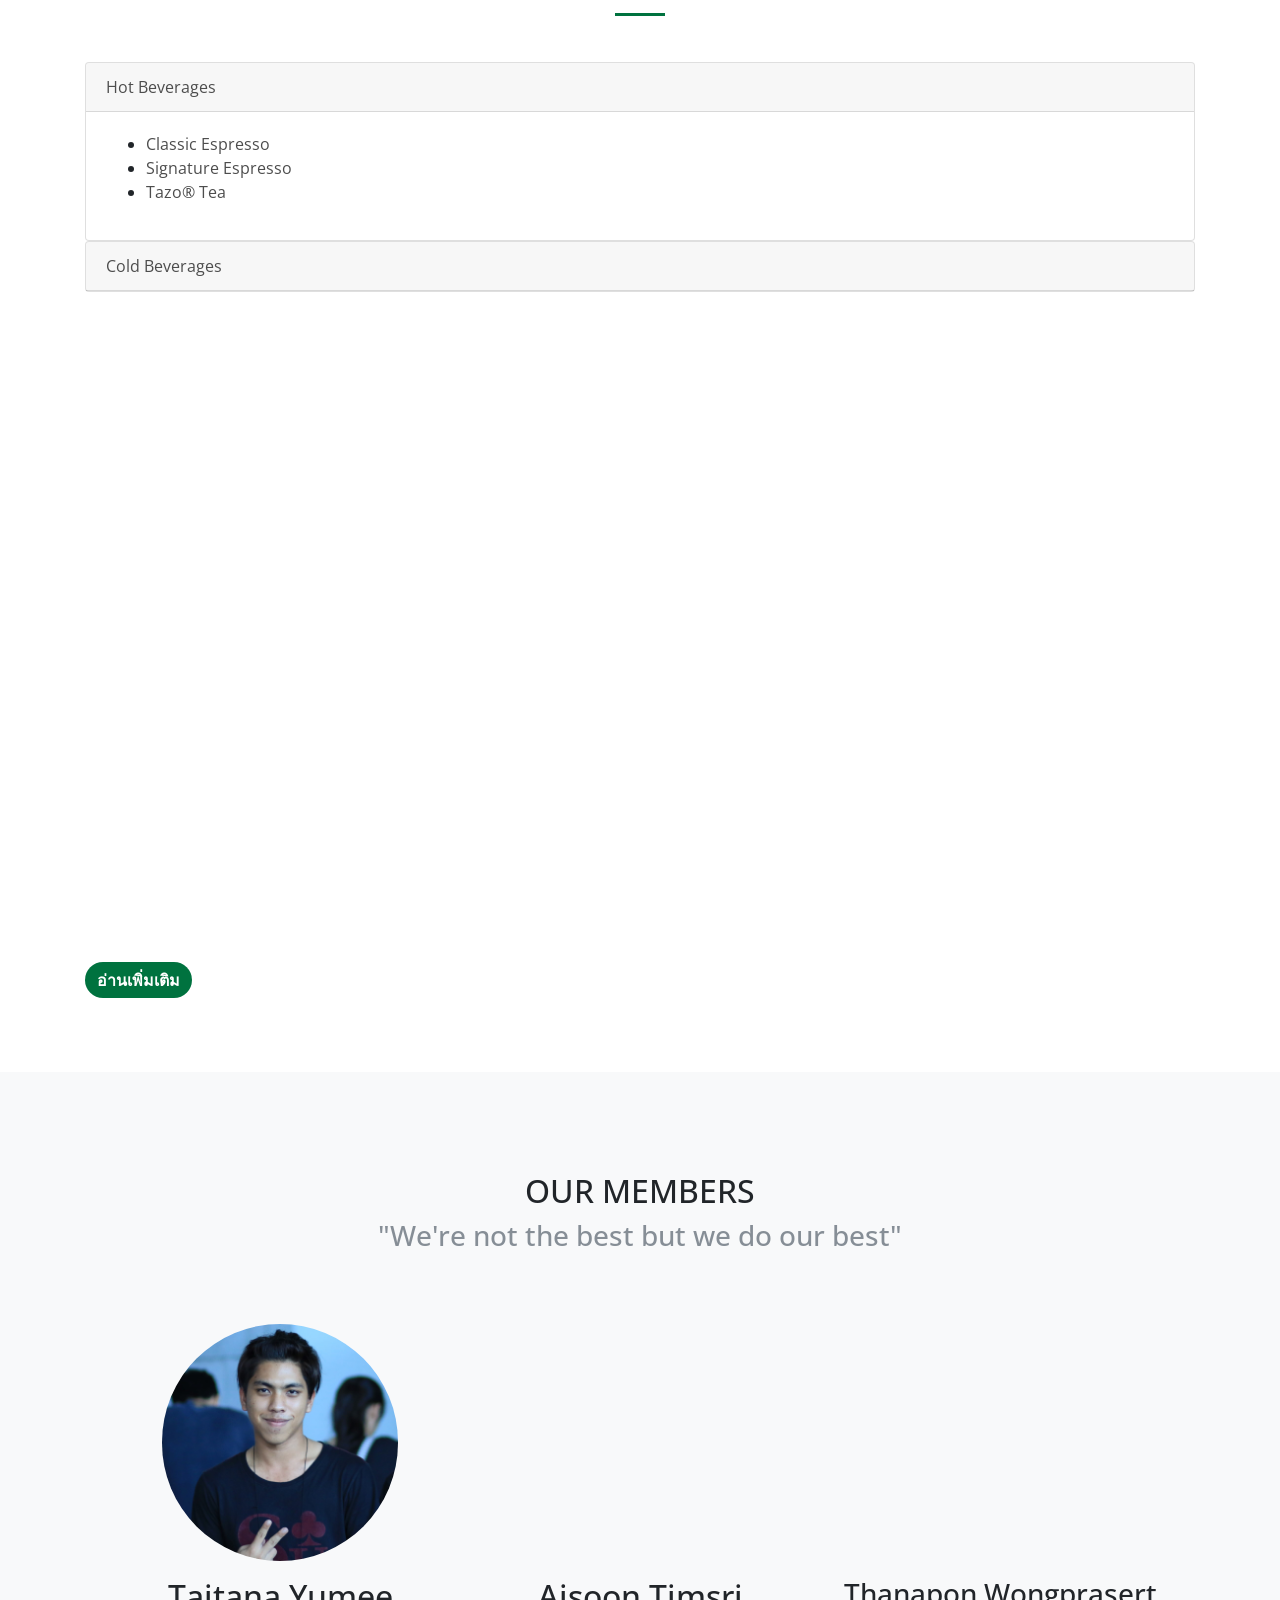
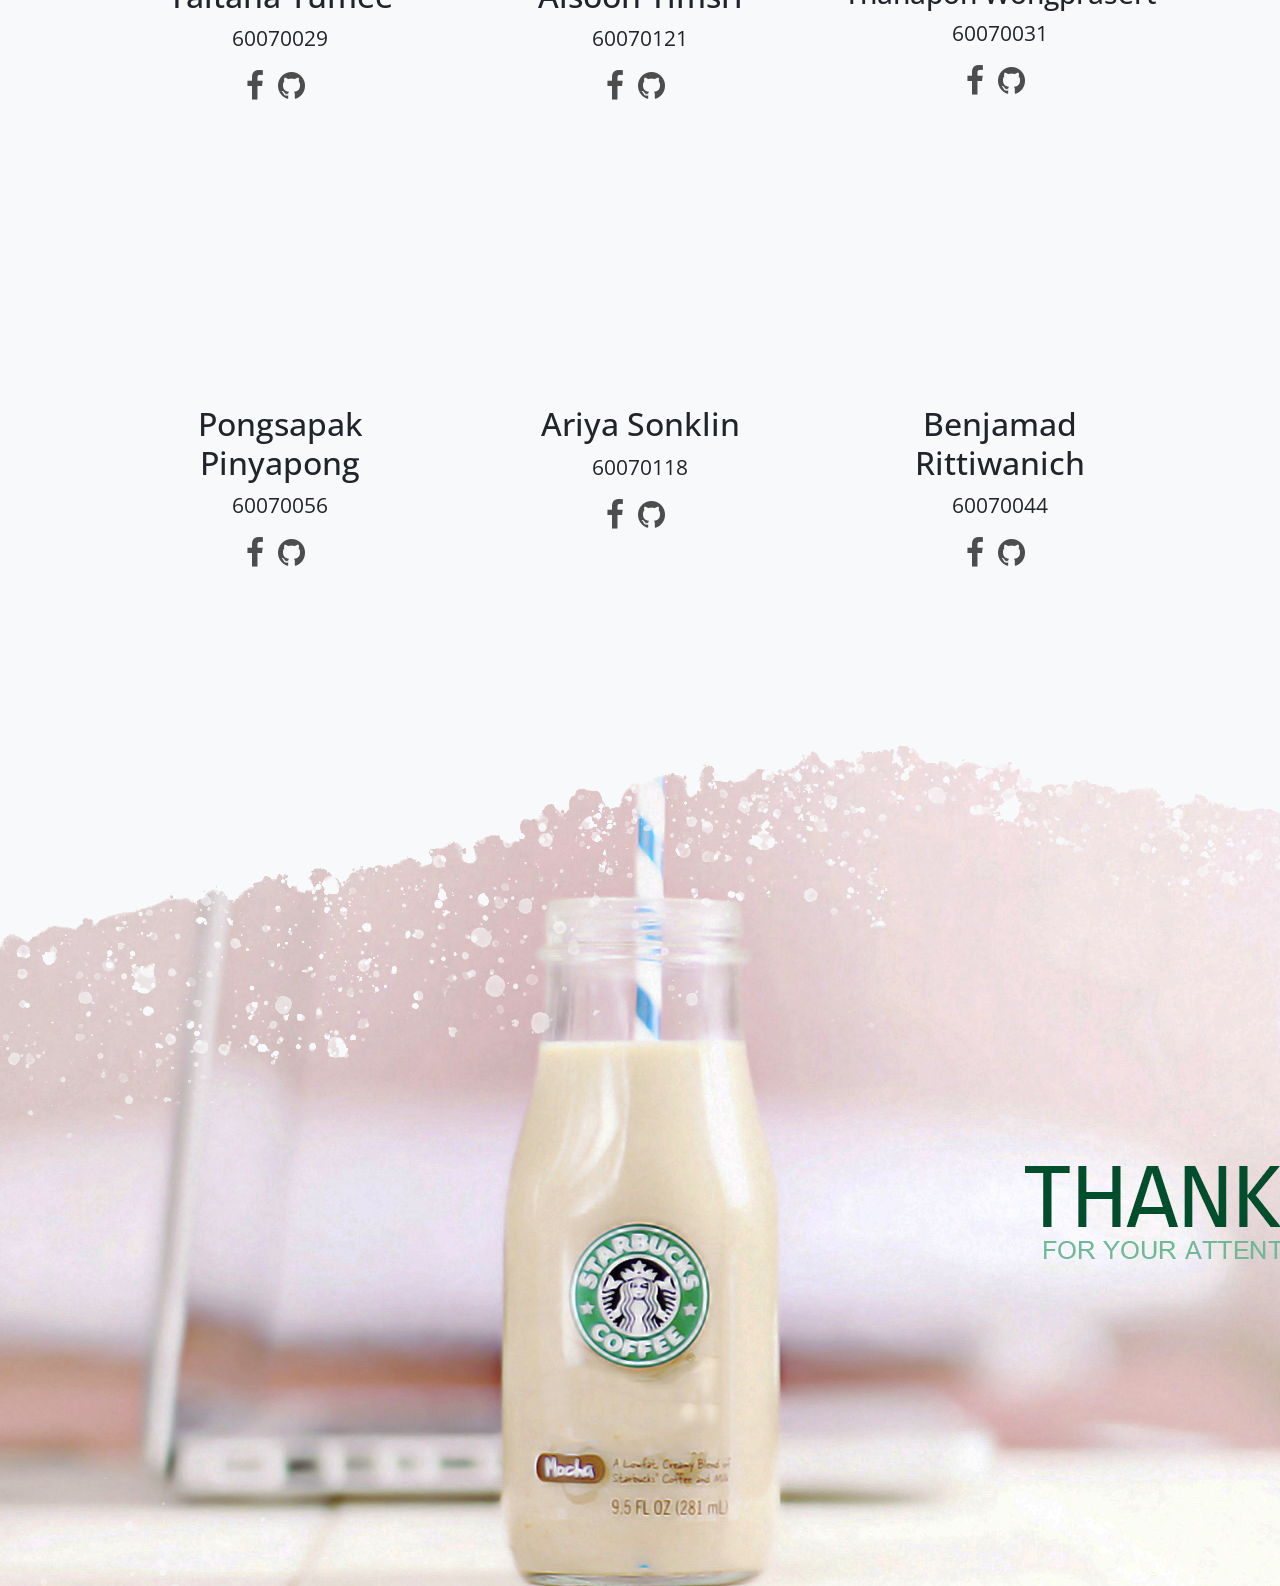
==== commit f7b4d00e: "Add article in to website" ====
--- a/docs/index.html
+++ b/docs/index.html
@@ -1,175 +1,871 @@
 <!DOCTYPE html>
 <html lang="en">
 
-  <head>
-
-    <meta charset="utf-8">
-    <meta name="viewport" content="width=device-width, initial-scale=1, shrink-to-fit=no">
-
-    <title>PSIT-Priject - Starbucks sugar analysis</title>
-
-    <!-- Bootstrap core CSS -->
-    <link href="vendor/bootstrap/css/bootstrap.css" rel="stylesheet">
-
-    <!-- Custom fonts for this template -->
-    <link href="vendor/font-awesome/css/font-awesome.min.css" rel="stylesheet" type="text/css">
-    <link href='https://fonts.googleapis.com/css?family=Open+Sans:300italic,400italic,600italic,700italic,800italic,400,300,600,700,800' rel='stylesheet' type='text/css'>
-    <link href='https://fonts.googleapis.com/css?family=Merriweather:400,300,300italic,400italic,700,700italic,900,900italic' rel='stylesheet' type='text/css'>
-
-    <!-- Plugin CSS -->
-    <link href="vendor/magnific-popup/magnific-popup.css" rel="stylesheet">
-
-    <!-- Custom styles for this template -->
-    <link href="css/creative.css" rel="stylesheet">
-
-    <!-- Font family -->
-    <link href="https://fonts.googleapis.com/css?family=Work+Sans" rel="stylesheet">
-  </head>
-
-  <body id="page-top">
-
-    <!-- Navigation -->
-    <nav class="navbar navbar-expand-lg navbar-light fixed-top" id="mainNav">
-      <div class="container">
-        <a class="navbar-brand js-scroll-trigger" href="#page-top">PSIT Project</a>
-        <button class="navbar-toggler navbar-toggler-right" type="button" data-toggle="collapse" data-target="#navbarResponsive" aria-controls="navbarResponsive" aria-expanded="false" aria-label="Toggle navigation">
-          <span class="navbar-toggler-icon"></span>
-        </button>
-        <div class="collapse navbar-collapse" id="navbarResponsive">
-          <ul class="navbar-nav ml-auto">
-            <li class="nav-item">
-              <a class="nav-link js-scroll-trigger" href="#about">About</a>
-            </li>
-            <li class="nav-item">
-              <a class="nav-link js-scroll-trigger" href="#services">Services</a>
-            </li>
-            <li class="nav-item">
-              <a class="nav-link js-scroll-trigger" href="#beverages">beverages</a>
-            </li>
-            <li class="nav-item">
-              <a class="nav-link js-scroll-trigger" href="#Members">Members</a>
-            </li>
+<head>
+
+  <meta charset="utf-8">
+  <meta name="viewport" content="width=device-width, initial-scale=1, shrink-to-fit=no">
+
+  <title>PSIT-Project - Starbucks sugar analysis</title>
+
+  <!-- Bootstrap core CSS -->
+  <link href="vendor/bootstrap/css/bootstrap.css" rel="stylesheet">
+
+  <!-- Custom fonts for this template -->
+  <link href="vendor/font-awesome/css/font-awesome.min.css" rel="stylesheet" type="text/css">
+  <link href='https://fonts.googleapis.com/css?family=Open+Sans:300italic,400italic,600italic,700italic,800italic,400,300,600,700,800' rel='stylesheet' type='text/css'>
+  <link href='https://fonts.googleapis.com/css?family=Merriweather:400,300,300italic,400italic,700,700italic,900,900italic' rel='stylesheet' type='text/css'>
+
+  <!-- Plugin CSS -->
+  <link href="vendor/magnific-popup/magnific-popup.css" rel="stylesheet">
+
+  <!-- Custom styles for this template -->
+  <link href="css/creative.css" rel="stylesheet">
+
+  <!-- Font family -->
+  <link href="https://fonts.googleapis.com/css?family=Work+Sans" rel="stylesheet">
+</head>
+
+<body id="page-top" style="font-family: 'Open Sans', 'Helvetica Neue', Arial, sans-serif;">
+
+  <!-- Navigation -->
+  <nav class="navbar navbar-expand-lg navbar-light fixed-top" id="mainNav">
+    <div class="container">
+      <a class="navbar-brand js-scroll-trigger" href="#page-top">PSIT Project</a>
+      <button class="navbar-toggler navbar-toggler-right" type="button" data-toggle="collapse" data-target="#navbarResponsive" aria-controls="navbarResponsive" aria-expanded="false" aria-label="Toggle navigation">
+        <span class="navbar-toggler-icon"></span>
+      </button>
+      <div class="collapse navbar-collapse" id="navbarResponsive">
+        <ul class="navbar-nav ml-auto">
+          <li class="nav-item">
+            <a class="nav-link js-scroll-trigger" href="#about">About</a>
+          </li>
+          <li class="nav-item">
+            <a class="nav-link js-scroll-trigger" href="#services">Information</a>
+          </li>
+          <li class="nav-item">
+            <a class="nav-link js-scroll-trigger" href="#beverages">beverages</a>
+          </li>
+          <li class="nav-item">
+            <a class="nav-link js-scroll-trigger" href="#harmful">harmful effects</a>
+          </li>
+          <li class="nav-item">
+            <a class="nav-link js-scroll-trigger" href="#Members">Members</a>
+          </li>
+        </ul>
+      </div>
+    </div>
+  </nav>
+
+  <header class="masthead text-center text-white d-flex">
+    <div class="container my-auto">
+      <div class="row">
+        <div class="col-lg-10 mx-auto">
+          <!-- <h1 class="text-uppercase">
+            <strong>Starbucks sugar analysis</strong>
+          </h1>
+          <hr> -->
+          
+        </div>
+        <div class="col-lg-12 mx-auto center " style="padding-top:200px;">
+          <a class="btn btn-primary btn-xl js-scroll-trigger" href="#about">เข้าสู่เนื้อหาการวิเคราะห์</a>
+        </div>
+      </div>
+    </div>
+    <img src="img/cover.png" alt="cover" style="position: absolute; pointer-events: none; z-index: 2;">
+  </header>
+
+  <section class="bg-primary" id="about">
+    <div class="container-fulid">
+      <div class="row">
+        <div class="col-lg-8 mx-auto text-center">
+          <h2 class="section-heading text-white">จุดประสงค์ของการวิเคราะห์นี้</h2>
+          <hr class="light my-4">
+          <p class="text-faded mb-4" style="font-size: 20px;">โดยปกติในหนึ่งวันคนเราควรได้รับน้ำตาลในปริมาณประมาณ 6 - 10 ช้อนชาต่อวัน แต่กระทรวงสาธารณะสุขประกาศว่าคนไทยบริโภคน้ำตาลอยู่ที่ประมาณ 20 ช้อนชาต่อวัน ซึ่งมากกว่าปริมาณที่ควรได้รับต่อวันถึง 3 เท่า น้ำตาลที่เรากินเข้าไปนั้นจะแปลงเป็นพลังงานและหากไม่ได้รับการใช้ให้หมดไปก็จะไปสะสมอยู่ตามกล้ามเนื้อส่วนต่างๆของร่างกายจนอ้วนได้ในที่สุด ปริมาณน้ำตาลที่ได้รับเกินมานั้นส่วนมากมาจากนอกมื้ออาหาร เครื่องดื่มเองก็เป็นหนึ่งในเครื่องอุปโภคบริโภค ที่อาจมีน้ำตาลผสมอยู่ในปริมาณที่มาก ดังนั้นพวกเราจึงได้ศึกษาหาปริมาณน้ำตาลในเครื่องดื่ม “สตาร์บัค” เหตุผลก็เพราะว่าเครื่องดื่มสตาร์บัคนั้น ได้รับความนิยมกันเป็นอย่างมาก ไม่ใช่แค่เฉพาะหมู่วัยรุ่นเท่านั้น แต่รวมไปถึงเด็ก วัยทำงาน และผู้สูงอายุด้วย เราจึงจำเป็นต้องทำกราฟเพื่อเปรียบเทียบปริมาณน้ำตาลว่า เมนูไหนที่มีปริมาณน้ำตาลที่เหมาะสมต่อช่วงอายุและการรับประทานต่อวัน</p>
+        </div>
+      </div>
+    </div>
+  </section>
+
+  <section id="services">
+    <div class="container">
+      <div class="row">
+        <div class="col-lg-12 text-center">
+          <h2 class="section-heading">ข้อมูลที่ควรรู้</h2>
+          <hr class="my-4">
+        </div>
+      </div>
+    </div>
+    <div class="container">
+      <div class="row">
+        <div class="col-lg-3 col-md-6 text-center">
+          <div class="service-box mt-5 mx-auto">
+            <i class="fa fa-4x fa-heart text-primary mb-3 sr-icons"></i>
+            <h3 class="mb-3">25 - 37.5 กรัม</h3>
+            <p class="text-muted mb-0">ปริมาณน้ำตาลที่ควรได้รับต่อวัน</p>
+          </div>
+        </div>
+        <div class="col-lg-3 col-md-6 text-center">
+          <div class="service-box mt-5 mx-auto">
+            <i class="fa fa-4x fa-bar-chart text-primary mb-3 sr-icons"></i>
+            <h3 class="mb-3">83 กรัม</h3>
+            <p class="text-muted mb-0">ปริมาณน้ำตาลโดยเฉลี่ยนที่คนไทยรับประทานต่อวัน</p>
+          </div>
+        </div>
+        <div class="col-lg-3 col-md-6 text-center">
+          <div class="service-box mt-5 mx-auto">
+            <i class="fa fa-4x fa-percent text-primary mb-3 sr-icons"></i>
+            <h3 class="mb-3">266.67 %</h3>
+            <p class="text-muted mb-0">อัตราส่วนเปรียบเทียบ</p>
+          </div>
+        </div>
+        <div class="col-lg-3 col-md-6 text-center">
+          <div class="service-box mt-5 mx-auto">
+            <i class="fa fa-4x fa-coffee text-primary mb-3 sr-icons"></i>
+            <h3 class="mb-3">4 size</h3>
+            <p class="text-muted mb-0">ขนาดของเครื่องดื่ม คือ Short Tall Grande Venti</p>
+          </div>
+        </div>
+      </div>
+    </div>
+  </section>
+
+  <div class="container sugar_graph" id="beverages" style="">
+    <!-- Graph -->
+    <figure class="sugar_graph">
+      <embed type="image/svg+xml" src="graph/amount_of_sugar.svg" />
+    </figure>
+    
+    <div id="accordion">
+      <h2 style="text-align: center;">เครื่องดื่มที่ปริมาณน้ำตาลเกิน</h2>
+      <hr>
+      <div class="card">
+        <div class="card-header">
+          <a class="card-link" data-toggle="collapse" data-parent="#accordion" href="#collapseOne">
+           Hot Beverages
+         </a>
+       </div>
+       <div id="collapseOne" class="collapse show">
+        <div class="card-body">
+          <ul>
+            <div id="exampleAccordion" data-children=".item">
+              <li>
+                <div class="item">
+                  <a data-toggle="collapse" data-parent="#exampleAccordion" href="#exampleAccordion1" aria-expanded="true" aria-controls="exampleAccordion1">
+                    Classic Espresso
+                  </a>
+                  <div id="exampleAccordion1" class="collapse" role="tabpanel">
+                    <p class="mb-3">
+                      <table class="table">
+                        <thead>
+                          <tr>
+                            <th>ประเภท</th>
+                            <th>ขนาดแก้ว</th>
+                            <th>ประเภทของนม</th>
+                            <th>ปริมาณน้ำตาล (กรัม)</th>
+                          </tr>
+                        </thead>
+                        <tbody>
+                          <tr>
+                            <td>Caffè Mocha </td>
+                            <td>Venti</td>
+                            <td>Nonfat Milk</td>
+                            <td>44</td>
+                          </tr>
+                          <tr>
+                            <td>Caffè Mocha</td>
+                            <td>Venti</td>
+                            <td>2% Milk</td>
+                            <td>43</td>
+                          </tr>
+                          <tr>
+                            <td>Vanilla Latte</td>
+                            <td>Venti</td>
+                            <td>Nonfat Milk</td>
+                            <td>45</td>
+                          </tr>
+                          <tr>
+                            <td>Vanilla Latte</td>
+                            <td>Venti</td>
+                            <td>2% Milk</td>
+                            <td>44</td>
+                          </tr>
+                        </tbody>
+                      </table>
+                    </p>
+                  </div>
+                </div>
+              </li>
+              <li>
+                <div class="item">
+                  <a data-toggle="collapse" data-parent="#exampleAccordion" href="#exampleAccordion2" aria-expanded="true" aria-controls="exampleAccordion2">
+                    Signature Espresso
+                  </a>
+                  <div id="exampleAccordion2" class="collapse" role="tabpanel">
+                    <p class="mb-3">
+                      <table class="table">
+                        <thead>
+                          <tr>
+                            <th>ประเภท</th>
+                            <th>ขนาดแก้ว</th>
+                            <th>ประเภทของนม</th>
+                            <th>ปริมาณน้ำตาล (กรัม)</th>
+                          </tr>
+                        </thead>
+                        <tbody>
+                          <tr>
+                            <td>Caramel Macchiato</td>
+                            <td>Venti</td>
+                            <td>Nonfat Milk</td>
+                            <td>41</td>
+                          </tr>
+                          <tr>
+                            <td>Caramel Macchiato</td>
+                            <td>Venti</td>
+                            <td>2% Milk</td>
+                            <td>40</td>
+                          </tr>
+                          <tr>
+                            <td>White Chocolate Mocha</td>
+                            <td>Tall</td>
+                            <td>Nonfat Milk</td>
+                            <td>45</td>
+                          </tr>
+                          <tr>
+                            <td>White Chocolate Mocha</td>
+                            <td>Tall</td>
+                            <td>2% Milk</td>
+                            <td>44</td>
+                          </tr>
+                          <tr>
+                            <td>White Chocolate Mocha</td>
+                            <td>Tall</td>
+                            <td>Soymilk</td>
+                            <td>39</td>
+                          </tr>
+                          <tr>
+                            <td>White Chocolate Mocha</td>
+                            <td>Grande</td>
+                            <td>Nonfat Milk</td>
+                            <td>58</td>
+                          </tr>
+                          <tr>
+                            <td>White Chocolate Mocha</td>
+                            <td>Grande</td>
+                            <td>2% Milk</td>
+                            <td>58</td>
+                          </tr>
+                          <tr>
+                            <td>White Chocolate Mocha</td>
+                            <td>Grande</td>
+                            <td>Soymilk</td>
+                            <td>51</td>
+                          </tr>
+                          <tr>
+                            <td>White Chocolate Mocha</td>
+                            <td>Venti</td>
+                            <td>Nonfat Milk</td>
+                            <td>74</td>
+                          </tr>
+                          <tr>
+                            <td>White Chocolate Mocha</td>
+                            <td>Venti</td>
+                            <td>2% Milk</td>
+                            <td>74</td>
+                          </tr>
+                          <tr>
+                            <td>White Chocolate Mocha</td>
+                            <td>Venti</td>
+                            <td>Soymilk</td>
+                            <td>64</td>
+                          </tr>
+                          <tr>
+                            <td>Hot Chocolate</td>
+                            <td>Grande</td>
+                            <td>Nonfat Milk</td>
+                            <td>41</td>
+                          </tr>
+                          <tr>
+                            <td>Hot Chocolate</td>
+                            <td>Grande</td>
+                            <td>2% Milk</td>
+                            <td>41</td>
+                          </tr>
+                          <tr>
+                            <td>Hot Chocolate</td>
+                            <td>Venti</td>
+                            <td>Nonfat Milk</td>
+                            <td>55</td>
+                          </tr>
+                          <tr>
+                            <td>Hot Chocolate</td>
+                            <td>Venti</td>
+                            <td>2% Milk</td>
+                            <td>54</td>
+                          </tr>
+                          <tr>
+                            <td>Hot Chocolate</td>
+                            <td>Venti</td>
+                            <td>Soymilk</td>
+                            <td>44</td>
+                          </tr>
+                          <tr>
+                            <td>Caramel Apple Spice</td>
+                            <td>Tall</td>
+                            <td>-</td>
+                            <td>49</td>
+                          </tr>
+                          <tr>
+                            <td>Caramel Apple Spice</td>
+                            <td>Grande</td>
+                            <td>-</td>
+                            <td>65</td>
+                          </tr>
+                          <tr>
+                            <td>Caramel Apple Spice</td>
+                            <td>Venti</td>
+                            <td>-</td>
+                            <td>83</td>
+                          </tr>
+                        </tbody>
+                      </table>
+                    </p>
+                  </div>
+                </div>
+              </li>
+              <li>
+                <div class="item">
+                  <a data-toggle="collapse" data-parent="#exampleAccordion" href="#exampleAccordion4" aria-expanded="true" aria-controls="exampleAccordion4">
+                    Tazo® Tea
+                  </a>
+                  <div id="exampleAccordion4" class="collapse" role="tabpanel">
+                    <p class="mb-3">
+                      <table class="table">
+                        <thead>
+                          <tr>
+                            <th>ประเภท</th>
+                            <th>ขนาดแก้ว</th>
+                            <th>ประเภทของนม</th>
+                            <th>ปริมาณน้ำตาล (กรัม)</th>
+                          </tr>
+                        </thead>
+                        <tbody>
+                          <tr>
+                            <td>Chai Tea Latte</td>
+                            <td>Grande</td>
+                            <td>Nonfat Milk</td>
+                            <td>43</td>
+                          </tr>
+                          <tr>
+                            <td>Chai Tea Latte</td>
+                            <td>Grande</td>
+                            <td>2% Milk</td>
+                            <td>42</td>
+                          </tr>
+                          <tr>
+                            <td>Chai Tea Latte</td>
+                            <td>Venti</td>
+                            <td>Nonfat Milk</td>
+                            <td>54</td>
+                          </tr>
+                          <tr>
+                            <td>Chai Tea Latte</td>
+                            <td>Venti</td>
+                            <td>2% Milk</td>
+                            <td>53</td>
+                          </tr>
+                          <tr>
+                            <td>Chai Tea Latte</td>
+                            <td>Venti</td>
+                            <td>Soymilk</td>
+                            <td>46</td>
+                          </tr>
+                          <tr>
+                            <td>Green Tea Latte</td>
+                            <td>Tall</td>
+                            <td>Nonfat Milk</td>
+                            <td>41</td>
+                          </tr>
+                          <tr>
+                            <td>Green Tea Latte</td>
+                            <td>Tall</td>
+                            <td>2% Milk</td>
+                            <td>40</td>
+                          </tr>
+                          <tr>
+                            <td>Green Tea Latte</td>
+                            <td>Grande</td>
+                            <td>Nonfat Milk</td>
+                            <td>56</td>
+                          </tr>
+                          <tr>
+                            <td>Green Tea Latte</td>
+                            <td>Grande</td>
+                            <td>2% Milk</td>
+                            <td>55</td>
+                          </tr>
+                          <tr>
+                            <td>Green Tea Latte</td>
+                            <td>Grande</td>
+                            <td>Soymilk</td>
+                            <td>46</td>
+                          </tr>
+                          <tr>
+                            <td>Green Tea Latte</td>
+                            <td>Venti</td>
+                            <td>Nonfat Milk</td>
+                            <td>71</td>
+                          </tr>
+                          <tr>
+                            <td>Green Tea Latte</td>
+                            <td>Venti</td>
+                            <td>2% Milk</td>
+                            <td>71</td>
+                          </tr>
+                          <tr>
+                            <td>White Chocolate Mocha</td>
+                            <td>Venti</td>
+                            <td>Soymilk</td>
+                            <td>58</td>
+                          </tr>
+                          <tr>
+                            <td>Full-Leaf Tea Latte</td>
+                            <td>Grande</td>
+                            <td>Nonfat Milk</td>
+                            <td>39</td>
+                          </tr>
+                          <tr>
+                            <td>Full-Leaf Tea Latte</td>
+                            <td>Grande</td>
+                            <td>2% Milk</td>
+                            <td>38</td>
+                          </tr>
+                          <tr>
+                            <td>Full-Leaf Red Tea Latte</td>
+                            <td>Venti</td>
+                            <td>Nonfat Milk</td>
+                            <td>39</td>
+                          </tr>
+                          <tr>
+                            <td>Caramel Apple Spice</td>
+                            <td>Venti</td>
+                            <td>2% Milk</td>
+                            <td>38</td>
+                          </tr>
+                        </tbody>
+                      </table>
+                    </p>
+                  </div>
+                </div>
+              </li>
+            </div>
           </ul>
         </div>
       </div>
-    </nav>
-
-    <header class="masthead text-center text-white d-flex">
-      <div class="container my-auto">
-        <div class="row">
-          <div class="col-lg-10 mx-auto">
-            <h1 class="text-uppercase">
-              <strong>Starbucks sugar analysis</strong>
-            </h1>
-            <hr>
+    </div>
+
+    <div class="card">
+      <div class="card-header">
+        <a class="collapsed card-link" data-toggle="collapse" data-parent="#accordion" href="#collapseTwo">
+          Cold Beverages
+        </a>
+      </div>
+      <div id="collapseTwo" class="collapse">
+        <div class="card-body">
+          <ul>
+            <div id="exampleAccordion" data-children=".item">
+              <li>
+                <div class="item">
+                  <a data-toggle="collapse" data-parent="#exampleAccordion" href="#exampleAccordion5" aria-expanded="true" aria-controls="exampleAccordion5">
+                    Shaken Iced
+                  </a>
+                  <div id="exampleAccordion5" class="collapse" role="tabpanel">
+                    <p class="mb-3">
+                      <table class="table">
+                        <thead>
+                          <tr>
+                            <th>ประเภท</th>
+                            <th>ขนาดแก้ว</th>
+                            <th>ประเภทของนม</th>
+                            <th>ปริมาณน้ำตาล (กรัม)</th>
+                          </tr>
+                        </thead>
+                        <tbody>
+                          <tr>
+                            <td>Shaken Iced Tazo® Tea Lemonade</td>
+                            <td>Venti</td>
+                            <td>-</td>
+                            <td>49</td>
+                          </tr>
+                        </tbody>
+                      </table>
+                    </p>
+                  </div>
+                </div>
+              </li>
+              <li>
+                <div class="item">
+                  <a data-toggle="collapse" data-parent="#exampleAccordion" href="#exampleAccordion6" aria-expanded="true" aria-controls="exampleAccordion6">
+                    Smoothies
+                  </a>
+                  <div id="exampleAccordion6" class="collapse" role="tabpanel">
+                    <p class="mb-3">
+                      <table class="table">
+                        <thead>
+                          <tr>
+                            <th>ประเภท</th>
+                            <th>ขนาดแก้ว</th>
+                            <th>ประเภทของนม</th>
+                            <th>ปริมาณน้ำตาล (กรัม)</th>
+                          </tr>
+                        </thead>
+                        <tbody>
+                          <tr>
+                            <td>Strawberry Banana Smoothie</td>
+                            <td>Grande</td>
+                            <td>Nonfat Milk</td>
+                            <td>41</td>
+                          </tr>
+                          <tr>
+                            <td>Strawberry Banana Smoothie</td>
+                            <td>Grande</td>
+                            <td>2% Milk</td>
+                            <td>41</td>
+                          </tr>
+                          <tr>
+                            <td>Strawberry Banana Smoothie</td>
+                            <td>Grande</td>
+                            <td>Soymilk</td>
+                            <td>40</td>
+                          </tr>
+                        </tbody>
+                      </table>
+                    </p>
+                  </div>
+                </div>
+              </li>
+              <li>
+                <div class="item">
+                  <a data-toggle="collapse" data-parent="#exampleAccordion" href="#exampleAccordion7" aria-expanded="true" aria-controls="exampleAccordion7">
+                    Frappuccino® Blended
+                  </a>
+                  <div id="exampleAccordion7" class="collapse" role="tabpanel">
+                    <p class="mb-3">
+                      <table class="table">
+                        <thead>
+                          <tr>
+                            <th>ประเภท</th>
+                            <th>ขนาดแก้ว</th>
+                            <th>ประเภทของนม</th>
+                            <th>ปริมาณน้ำตาล (กรัม)</th>
+                          </tr>
+                        </thead>
+                        <tbody>
+                          <tr>
+                            <td>Coffee</td>
+                            <td>Grande</td>
+                            <td>Nonfat Milk</td>
+                            <td>50</td>
+                          </tr>
+                          <tr>
+                            <td>Coffee</td>
+                            <td>Grande</td>
+                            <td>Whole Milk</td>
+                            <td>50</td>
+                          </tr>
+                          <tr>
+                            <td>Coffee</td>
+                            <td>Grande</td>
+                            <td>Soymilk</td>
+                            <td>47</td>
+                          </tr>
+                          <tr>
+                            <td>Coffee</td>
+                            <td>Venti</td>
+                            <td>Nonfat Milk</td>
+                            <td>69</td>
+                          </tr>
+                          <tr>
+                            <td>Coffee</td>
+                            <td>Venti</td>
+                            <td>Whole Milk</td>
+                            <td>69</td>
+                          </tr>
+                          <tr>
+                            <td>Coffee</td>
+                            <td>Venti</td>
+                            <td>Soymilk</td>
+                            <td>66</td>
+                          </tr>
+
+                          <tr>
+                            <td>Coffee Mocha</td>
+                            <td>Tall</td>
+                            <td>Nonfat Milk</td>
+                            <td>40</td>
+                          </tr>
+                          <tr>
+                            <td>Coffee Mocha</td>
+                            <td>Tall</td>
+                            <td>Whole Milk</td>
+                            <td>40</td>
+                          </tr>
+                          <tr>
+                            <td>Coffee Mocha</td>
+                            <td>Tall</td>
+                            <td>Soymilk</td>
+                            <td>38</td>
+                          </tr>
+
+                          <tr>
+                            <td>Coffee Mocha</td>
+                            <td>Grande</td>
+                            <td>Nonfat Milk</td>
+                            <td>58</td>
+                          </tr>
+                          <tr>
+                            <td>Coffee Mocha</td>
+                            <td>Grande</td>
+                            <td>Whole Milk</td>
+                            <td>55</td>
+                          </tr>
+                          <tr>
+                            <td>Coffee Mocha</td>
+                            <td>Grande</td>
+                            <td>Soymilk</td>
+                            <td>76</td>
+                          </tr>
+
+                          <tr>
+                            <td>Coffee Mocha</td>
+                            <td>Venti</td>
+                            <td>Nonfat Milk</td>
+                            <td>76</td>
+                          </tr>
+                          <tr>
+                            <td>Coffee Mocha</td>
+                            <td>Venti</td>
+                            <td>Whole Milk</td>
+                            <td>76</td>
+                          </tr>
+                          <tr>
+                            <td>Coffee Mocha</td>
+                            <td>Venti</td>
+                            <td>Soymilk</td>
+                            <td>73</td>
+                          </tr>
+
+                          <tr>
+                            <td>Coffee Caramel</td>
+                            <td>Tall</td>
+                            <td>Nonfat Milk</td>
+                            <td>41</td>
+                          </tr>
+                          <tr>
+                            <td>Coffee Caramel</td>
+                            <td>Tall</td>
+                            <td>Whole Milk</td>
+                            <td>41</td>
+                          </tr>
+                          <tr>
+                            <td>Coffee Caramel</td>
+                            <td>Tall</td>
+                            <td>Soymilk</td>
+                            <td>39</td>
+                          </tr>
+
+                          <tr>
+                            <td>Coffee Caramel</td>
+                            <td>Grande</td>
+                            <td>Nonfat Milk</td>
+                            <td>59</td>
+                          </tr>
+                          <tr>
+                            <td>Coffee Caramel</td>
+                            <td>Grande</td>
+                            <td>Whole Milk</td>
+                            <td>59</td>
+                          </tr>
+                          <tr>
+                            <td>Coffee Caramel</td>
+                            <td>Grande</td>
+                            <td>Soymilk</td>
+                            <td>56</td>
+                          </tr>
+
+                          <tr>
+                            <td>Coffee Caramel</td>
+                            <td>Venti</td>
+                            <td>Nonfat Milk</td>
+                            <td>77</td>
+                          </tr>
+                          <tr>
+                            <td>Coffee Caramel</td>
+                            <td>Venti</td>
+                            <td>Whole Milk</td>
+                            <td>77</td>
+                          </tr>
+                          <tr>
+                            <td>Coffee Caramel</td>
+                            <td>Venti</td>
+                            <td>Soymilk</td>
+                            <td>73</td>
+
+                            <tr>
+                              <td>Coffee Java Chip</td>
+                              <td>Tall</td>
+                              <td>Nonfat Milk</td>
+                              <td>44</td>
+                            </tr>
+                            <tr>
+                              <td>Coffee Java Chip</td>
+                              <td>Tall</td>
+                              <td>Whole Milk</td>
+                              <td>44</td>
+                            </tr>
+                            <tr>
+                              <td>Coffee Java Chip</td>
+                              <td>Tall</td>
+                              <td>Soymilk</td>
+                              <td>42</td>
+                            </tr>
+
+                            <tr>
+                              <td>Coffee Java Chip</td>
+                              <td>Grande</td>
+                              <td>Nonfat Milk</td>
+                              <td>62</td>
+                            </tr>
+                            <tr>
+                              <td>Coffee Java Chip</td>
+                              <td>Grande</td>
+                              <td>Whole Milk</td>
+                              <td>62</td>
+                            </tr>
+                            <tr>
+                              <td>Coffee Java Chip</td>
+                              <td>Grande</td>
+                              <td>Soymilk</td>
+                              <td>60</td>
+                            </tr>
+
+                            <tr>
+                              <td>Coffee Java Chip</td>
+                              <td>Venti</td>
+                              <td>Nonfat Milk</td>
+                              <td>84</td>
+                            </tr>
+                            <tr>
+                              <td>Coffee Java Chip</td>
+                              <td>Venti</td>
+                              <td>Whole Milk</td>
+                              <td>84</td>
+                            </tr>
+                            <tr>
+                              <td>Coffee Java Chip</td>
+                              <td>Venti</td>
+                              <td>Soymilk</td>
+                              <td>80</td>
+                            </tr>
+
+                            <tr>
+                              <td>Crème Strawberries & Crème</td>
+                              <td>-</td>
+                              <td>Nonfat Milk</td>
+                              <td>38 - 96</td>
+                            </tr>
+                            <tr>
+                              <td>Crème Strawberries & Crème</td>
+                              <td>-</td>
+                              <td>Whole Milk</td>
+                              <td>52 - 68</td>
+                            </tr>
+                            <tr>
+                              <td>Crème Strawberries & Crème</td>
+                              <td>-</td>
+                              <td>Soymilk</td>
+                              <td>49 - 64</td>
+                            </tr>
+                          </tbody>
+                        </table>
+                      </p>
+                    </div>
+                  </div>
+                </li>
+              </div>
+            </ul>
           </div>
-          <div class="col-lg-8 mx-auto">
-            <p class="text-faded mb-5">How many sugar in you coffee? Is it Dangerous?</p>
-            <a class="btn btn-primary btn-xl js-scroll-trigger" href="#about">Find Out More</a>
-          </div>
         </div>
       </div>
-    </header>
-
-    <section class="bg-primary" id="about">
-      <div class="container-fulid">
-        <div class="row">
-          <div class="col-lg-8 mx-auto text-center">
-            <h2 class="section-heading text-white">About this analysis</h2>
-            <hr class="light my-4">
-            <p class="text-faded mb-4" style="font-size: 20px;">โดยปกติในหนึ่งวันคนเราควรได้รับน้ำตาลในปริมาณประมาณ 6 - 10 ช้อนชาต่อวัน แต่กระทรวงสาธารณะสุขประกาศว่าคนไทยบริโภคน้ำตาลอยู่ที่ประมาณ 20 ช้อนชาต่อวัน ซึ่งมากกว่าปริมาณที่ควรได้รับต่อวันถึง 3 เท่า น้ำตาลที่เรากินเข้าไปนั้นจะแปลงเป็นพลังงานและหากไม่ได้รับการใช้ให้หมดไปก็จะไปสะสมอยู่ตามกล้ามเนื้อส่วนต่างๆของร่างกายจนอ้วนได้ในที่สุด ปริมาณน้ำตาลที่ได้รับเกินมานั้นส่วนมากมาจากนอกมื้ออาหาร เครื่องดื่มเองก็เป็นหนึ่งในเครื่องอุปโภคบริโภค ที่อาจมีน้ำตาลผสมอยู่ในปริมาณที่มาก ดังนั้นพวกเราจึงได้ศึกษาหาปริมาณน้ำตาลในเครื่องดื่ม “สตาร์บัค” เหตุผลก็เพราะว่าเครื่องดื่มสตาร์บัคนั้น ได้รับความนิยมกันเป็นอย่างมาก ไม่ใช่แค่เฉพาะหมู่วัยรุ่นเท่านั้น แต่รวมไปถึงเด็ก วัยทำงาน และผู้สูงอายุด้วย เราจึงจำเป็นต้องทำกราฟเพื่อเปรียบเทียบปริมาณน้ำตาลว่า เมนูไหนที่มีปริมาณน้ำตาลที่เหมาะสมต่อช่วงอายุและการรับประทานต่อวัน</p>
-            <a class="btn btn-light btn-xl js-scroll-trigger" href="#services">lelelelelel</a>
-          </div>
+
+    </div>
+  </div>
+  <div class="parallax" id="harmful">
+    <div class="container" style="padding: 85px; padding-top: 5%; margin: 0;">
+      <h5>อันตรายของรสหวานจากการกินน้ำตาลมากเกินไป</h5>
+      <ul>
+        <li>ทำให้เกิดไขมันสะสมในอวัยวะต่าง ๆ</li>
+        <ul>
+          <li>ฟรุคโตส (Fructose) เป็นส่วนประกอบสำคัญของน้ำตาลทรายและน้ำเชื่อมข้าวโพด ซึ่งเป็นตัวกระตุ้นให้ตับสะสมไขมันไว้ตามอวัยวะต่าง ๆ ในร่างกายมากขึ้น และเมื่อเวลาผ่านไปนานวันเข้า อาจจะทำให้เกิดภาวะไขมันพอกตับ (Non-alcoholic fatty liver disease) ซึ่งเป็นสาเหตุของการเกิดโรคตับอักเสบและโรคตับแข็งในอนาคตได้</li>
+        </ul>
+        <hr style="clear: both;border: 1px solid transparent;height: 0px; padding: 0; margin: 5px;">
+        <li>เป็นสาเหตุหลักของโรคเบาหวาน</li>
+        <ul>
+          <li>การศึกษาจากองค์กร PLOS ONE พบว่า ในทุก ๆ 150 แคลอรี่จากน้ำตาลที่คนได้รับเพิ่มขึ้นจากที่ควรได้รับในแต่ละวัน สามารถก่อให้เกิดโรคเบาหวานเพิ่มขึ้น 1.1%</li>
+        </ul>
+        <hr style="clear: both;border: 1px solid transparent;height: 0px; padding: 0; margin: 5px;">
+        <li>ทำให้คุณกินไม่หยุด</li>
+        <ul>
+          <li> น้ำตาลทำให้คุณรู้สึกหิวได้ มีการวิจัยหนึ่งแสดงให้เห็นว่าการรับประทานน้ำตาลมากเกินไปจะทำให้คุณรู้สึกหิวมากขึ้นและไม่รู้สึกอิ่ม</li>
+          <li>รู้หมือไร่!! ลดปริมาณน้ำตาลในอาหาร ของว่างและเครื่องดื่มลง และทดแทนด้วยอาหารชนิดอื่น ๆ ก็จะทำให้ความอยากอาหารของคุณลดน้อยลงได้</li>
+        </ul>
+        <li>เป็นสาเหตุหลักของโรคเบาหวาน</li>
+        <ul>
+          <li>สมาคมโรคเบาหวานอเมริกาได้เปิดเผยว่าน้ำตาลไม่ใช่ทำให้เป็นโรคเบาหวานอย่างเดียว แต่เชื่อมโยงกับโรคหัวใจและหลอดเลือดอีกด้วย โดยพบว่าโรคหัวใจกลับเป็นสาเหตุการตายอันดับ 1 ในผู้ป่วยเบาหวานระยะที่ 2 ซึ่งคิดเป็น 65% ของอัตราการเสียชีวิตของผู้ป่วยโรคเบาหวานทั้งหมดที่เสียชีวิต</li>
+        </ul>
+      </ul>
+      <a class="btn btn-primary" target="_blank" href="https://health.kapook.com/view98727.html">อ่านเพิ่มเติม</a>
+    </div>
+  </div>
+
+
+  <!-- Members -->
+  <div class="selection memberss" id="Members" style="background-color: #F8F9FA;">
+    <div class="container">
+      <div class="row">
+        <div class="col-lg-12 text-center">
+          <h2 class="section-heading text-uppercase">Our members</h2>
+          <h3 class="section-subheading text-muted">"We're not the best but we do our best"</h3>
         </div>
       </div>
-    </section>
-
-    <section id="services">
-      <div class="container">
-        <div class="row">
-          <div class="col-lg-12 text-center">
-            <h2 class="section-heading">ข้อมูลที่ควรรู้</h2>
-            <hr class="my-4">
-          </div>
-        </div>
-      </div>
-      <div class="container">
-        <div class="row">
-          <div class="col-lg-3 col-md-6 text-center">
-            <div class="service-box mt-5 mx-auto">
-              <i class="fa fa-4x fa-coffee text-primary mb-3 sr-icons"></i>
-              <h3 class="mb-3">25 - 37.5 กรัม</h3>
-              <p class="text-muted mb-0">ปริมาณน้ำตาลที่ควรได้รับต่อวัน</p>
-            </div>
-          </div>
-          <div class="col-lg-3 col-md-6 text-center">
-            <div class="service-box mt-5 mx-auto">
-              <i class="fa fa-4x fa-bar-chart text-primary mb-3 sr-icons"></i>
-              <h3 class="mb-3">83 กรัม</h3>
-              <p class="text-muted mb-0">ปริมาณน้ำตาลโดยเฉลี่ยนที่คนไทยรับประทานต่อวัน</p>
-            </div>
-          </div>
-          <div class="col-lg-3 col-md-6 text-center">
-            <div class="service-box mt-5 mx-auto">
-              <i class="fa fa-4x fa-percent text-primary mb-3 sr-icons"></i>
-              <h3 class="mb-3">266.67 %</h3>
-              <p class="text-muted mb-0">อัตราส่วนเปรียบเทียบ</p>
-            </div>
-          </div>
-          <div class="col-lg-3 col-md-6 text-center">
-            <div class="service-box mt-5 mx-auto">
-              <i class="fa fa-4x fa-percent text-primary mb-3 sr-icons"></i>
-              <h3 class="mb-3">lelelelelelelelelelelelel</h3>
-              <p class="text-muted mb-0">lelelelelelelelelelelelellelelelelelelelelelelelel</p>
-            </div>
-          </div>
-        </div>
-      </div>
-    </section>
-
-  <div class="container sugar_graph" id="beverages">
-      <figure>
-          <embed type="image/svg+xml" src="graph/amount_of_sugar.svg" />
-        </figure>
-  </div>
-
-<!-- Members -->
-<div class="selection memberss" id="Members">
-  <div class="container">
       <div class="row">
-              <div class="col-lg-12 text-center">
-                <h2 class="section-heading text-uppercase">Our members</h2>
-                <h3 class="section-subheading text-muted">"We're not the best but we do our best"</h3>
-              </div>
-      </div>
-    <div class="row">
         <div class="col-sm-4"  id="each">
           <img class="mx-auto mx-auto rounded-circle sr-contact sr-contact" src="members/taitana.JPG" alt="Taitana" width="236.3" height="236.3">
-            <h2 class="mt-3">Taitana Yumee</h2>
-            <p>60070029</p>
-            <ul>
-              <a href="#" style="margin-right: 10px;">
+          <h2 class="mt-3">Taitana Yumee</h2>
+          <p>60070029</p>
+          <ul>
+            <a href="#" style="margin-right: 10px;">
               <li class="media_link list-inline-item "><i class="fa fa-2x fa-facebook" aria-hidden="true"></i></li>
-              </a>
-              <a href="#" style="margin-right: 10px;">
+            </a>
+            <a href="#" style="margin-right: 10px;">
               <li class="media_link list-inline-item"><i class="fa fa-2x fa-github" aria-hidden="true"></i></li>
-              </a>
-            </ul>
+            </a>
+          </ul>
 
 
         </div>
         <div class="col-sm-4" id="each">
           <img class="mx-auto rounded-circle sr-contact" src="members/aisoon.jpg" alt="Generic placeholder image" width="236.3" height="236.3">
-            <h2 class="mt-3">Aisoon Timsri</h2>
-            <p>60070121</p>
-            <ul>
-              <a href="#" style="margin-right: 10px;">
+          <h2 class="mt-3">Aisoon Timsri</h2>
+          <p>60070121</p>
+          <ul>
+            <a href="#" style="margin-right: 10px;">
               <li class="media_link list-inline-item"><i class="fa fa-2x fa-facebook" aria-hidden="true"></i></li>
-              </a>
-              <a href="#" style="margin-right: 10px;">
+            </a>
+            <a href="#" style="margin-right: 10px;">
               <li class="media_link list-inline-item"><i class="fa fa-2x fa-github" aria-hidden="true"></i></li>
-              </a>
-            </ul>
+            </a>
+          </ul>
 
         </div>
         <div class="col-sm-4" id="each">
@@ -178,103 +874,74 @@
           <p>60070031</p>
           <ul>
             <a href="#" style="margin-right: 10px;">
-            <li class="media_link list-inline-item"><i class="fa fa-2x fa-facebook" aria-hidden="true"></i></li>
-            </a>
-            <a href="#" style="margin-right: 10px;">
-            <li class="media_link list-inline-item"><i class="fa fa-2x fa-github" aria-hidden="true"></i></li>
+              <li class="media_link list-inline-item"><i class="fa fa-2x fa-facebook" aria-hidden="true"></i></li>
+            </a>
+            <a href="#" style="margin-right: 10px;">
+              <li class="media_link list-inline-item"><i class="fa fa-2x fa-github" aria-hidden="true"></i></li>
             </a>
           </ul>
         </div>
 
-          <div class="col-sm-4" id="each">
-            <img class="mx-auto rounded-circle sr-contact" src="members/pongsapak.jpg" alt="Pongsapak" width="236.3" height="236.3">
-              <h2 class="mt-3">Pongsapak Pinyapong</h2>
-              <p>60070056</p>
-              <ul>
-                <a href="#" style="margin-right: 10px;">
-                <li class="media_link list-inline-item"><i class="fa fa-2x fa-facebook" aria-hidden="true"></i></li>
-                </a>
-                <a href="#" style="margin-right: 10px;">
-                <li class="media_link list-inline-item"><i class="fa fa-2x fa-github" aria-hidden="true"></i></li>
-                </a>
-              </ul>
-
-
-          </div>
-          <div class="col-sm-4" id="each">
-            <img class="mx-auto rounded-circle sr-contact" src="members/ariya.jpg" alt="Generic placeholder image" width="236.3" height="236.3">
-              <h2 class="mt-3">Ariya Sonklin</h2>
-              <p>60070118</p>
-              <ul>
-                <a href="#" style="margin-right: 10px;">
-                <li class="media_link list-inline-item"><i class="fa fa-2x fa-facebook" aria-hidden="true"></i></li>
-                </a>
-                <a href="#" style="margin-right: 10px;">
-                <li class="media_link list-inline-item"><i class="fa fa-2x fa-github" aria-hidden="true"></i></li>
-                </a>
-              </ul>
-
-          </div>
-          <div class="col-sm-4" id="each">
-            <img class="mx-auto rounded-circle sr-contact" src="members/benjamad.jpg" alt="Generic placeholder image" width="236.3" height="236.3">
-            <h2 class="mt-3">Benjamad Rittiwanich</h2>
-            <p>60070044</p>
-            <ul>
-              <a href="#" style="margin-right: 10px;">
+        <div class="col-sm-4" id="each">
+          <img class="mx-auto rounded-circle sr-contact" src="members/pongsapak.jpg" alt="Pongsapak" width="236.3" height="236.3">
+          <h2 class="mt-3">Pongsapak Pinyapong</h2>
+          <p>60070056</p>
+          <ul>
+            <a href="#" style="margin-right: 10px;">
               <li class="media_link list-inline-item"><i class="fa fa-2x fa-facebook" aria-hidden="true"></i></li>
-              </a>
-              <a href="#" style="margin-right: 10px;">
+            </a>
+            <a href="#" style="margin-right: 10px;">
               <li class="media_link list-inline-item"><i class="fa fa-2x fa-github" aria-hidden="true"></i></li>
-              </a>
-            </ul>
-        </div>
-
-    </div>
+            </a>
+          </ul>
+
+
+        </div>
+        <div class="col-sm-4" id="each">
+          <img class="mx-auto rounded-circle sr-contact" src="members/ariya.jpg" alt="Generic placeholder image" width="236.3" height="236.3">
+          <h2 class="mt-3">Ariya Sonklin</h2>
+          <p>60070118</p>
+          <ul>
+            <a href="#" style="margin-right: 10px;">
+              <li class="media_link list-inline-item"><i class="fa fa-2x fa-facebook" aria-hidden="true"></i></li>
+            </a>
+            <a href="#" style="margin-right: 10px;">
+              <li class="media_link list-inline-item"><i class="fa fa-2x fa-github" aria-hidden="true"></i></li>
+            </a>
+          </ul>
+
+        </div>
+        <div class="col-sm-4" id="each">
+          <img class="mx-auto rounded-circle sr-contact" src="members/benjamad.jpg" alt="Generic placeholder image" width="236.3" height="236.3">
+          <h2 class="mt-3">Benjamad Rittiwanich</h2>
+          <p>60070044</p>
+          <ul>
+            <a href="#" style="margin-right: 10px;">
+              <li class="media_link list-inline-item"><i class="fa fa-2x fa-facebook" aria-hidden="true"></i></li>
+            </a>
+            <a href="#" style="margin-right: 10px;">
+              <li class="media_link list-inline-item"><i class="fa fa-2x fa-github" aria-hidden="true"></i></li>
+            </a>
+          </ul>
+        </div>
+
+      </div>
     </div>
   </div>
-
-<!-- <div id="beverages";>
-<div id="carouselExampleIndicators" class="carousel slide" data-ride="carousel">
-  <ol class="carousel-indicators">
-    <li data-target="#carouselExampleIndicators" data-slide-to="0" class="active"></li>
-    <li data-target="#carouselExampleIndicators" data-slide-to="1"></li>
-  </ol>
-  <div class="carousel-inner" role="listbox">
-    <div class="carousel-item active" style="overflow: hidden;">
-      <iframe id="frame" src="hot_drink/index.html" scrolling="yes" style="border: none; width: 100%; height: 1090px;"></iframe>
-    </div>
-    <div class="carousel-item">
-      <div class="carousel-item active" style="overflow: hidden;">
-      <iframe id="frame" src="cold_drink/index.html" scrolling="yes" style="border: none; width: 100%; height: 1090px;"></iframe>
-    </div>
-    </div>
-  <script>
-    $('.carousel').carousel('pause')
-  </script>
-  <a class="carousel-control-prev" href="#carouselExampleIndicators" role="button" data-slide="prev">
-    <span class="carousel-control-prev-icon" aria-hidden="true"></span>
-    <span class="sr-only">Previous</span>
-  </a>
-  <a class="carousel-control-next" href="#carouselExampleIndicators" role="button" data-slide="next">
-    <span class="carousel-control-next-icon" aria-hidden="true"></span>
-    <span class="sr-only">Next</span>
-  </a>
-</div>
-</div> -->
-
-
-    <!-- Bootstrap core JavaScript -->
-    <script src="vendor/jquery/jquery.min.js"></script>
-    <script src="vendor/bootstrap/js/bootstrap.bundle.js"></script>
-
-    <!-- Plugin JavaScript -->
-    <script src="vendor/jquery-easing/jquery.easing.min.js"></script>
-    <script src="vendor/scrollreveal/scrollreveal.min.js"></script>
-    <script src="vendor/magnific-popup/jquery.magnific-popup.min.js"></script>
-
-    <!-- Custom scripts for this template -->
-    <script src="js/creative.min.js"></script>
-
-  </body>
+<div class="parallax2"> </div>
+
+  <!-- Bootstrap core JavaScript -->
+  <script src="vendor/jquery/jquery.min.js"></script>
+  <script src="vendor/bootstrap/js/bootstrap.bundle.js"></script>
+
+  <!-- Plugin JavaScript -->
+  <script src="vendor/jquery-easing/jquery.easing.min.js"></script>
+  <script src="vendor/scrollreveal/scrollreveal.min.js"></script>
+  <script src="vendor/magnific-popup/jquery.magnific-popup.min.js"></script>
+
+  <!-- Custom scripts for this template -->
+  <script src="js/creative.min.js"></script>
+
+</body>
 
 </html>
--- a/docs/css/creative.css
+++ b/docs/css/creative.css
@@ -10,7 +10,8 @@
 hr {
   max-width: 50px;
   border-width: 3px;
-  border-color: #00723F; }
+  border-color: #00723F;
+  padding-bottom: 30px; }
 
 hr.light {
   border-color: #FFFFFF; }
@@ -103,17 +104,17 @@
       border-color: transparent;
       background-color: transparent; }
       #mainNav .navbar-brand {
-        color: rgba(255, 255, 255, 0.7); }
+        color: #212529; }
         #mainNav .navbar-brand:focus, #mainNav .navbar-brand:hover {
-          color: #fff; }
+          color: #00723F; }
       #mainNav .navbar-nav > li.nav-item > a.nav-link {
         padding: 0.5rem 1rem; }
       #mainNav .navbar-nav > li.nav-item > a.nav-link,
       #mainNav .navbar-nav > li.nav-item > a.nav-link:focus {
-        color: rgba(255, 255, 255, 0.7); }
+        color: #212529; }
         #mainNav .navbar-nav > li.nav-item > a.nav-link:hover,
         #mainNav .navbar-nav > li.nav-item > a.nav-link:focus:hover {
-          color: #fff; }
+          color: #00723F; }
       #mainNav.navbar-shrink {
         border-bottom: 1px solid rgba(33, 37, 41, 0.1);
         background-color: #fff; }
@@ -131,8 +132,15 @@
 header.masthead {
   padding-top: 10rem;
   padding-bottom: calc(10rem - 56px);
+
   background-image: url("../img/header.jpg");
+    height: 100%;
+    background-attachment: fixed;
+    background-position: center;
+    background-repeat: no-repeat;
+    background-size: cover;
   background-position: center center;
+  
   -webkit-background-size: cover;
   -moz-background-size: cover;
   -o-background-size: cover;
@@ -149,7 +157,6 @@
       font-size: 1.15rem; } }
   @media (min-width: 992px) {
     header.masthead {
-      height: 100vh;
       min-height: 650px;
       padding-top: 0;
       padding-bottom: 0; }
@@ -159,6 +166,27 @@
     header.masthead h1 {
       font-size: 4rem; } }
 
+.parallax { 
+    color: white;
+    /* The image used */
+    background-image: url("../img/header2.jpg");
+    /* Full height */
+    height: 70%; 
+
+    /* Create the parallax scrolling effect */
+    background-attachment: fixed;
+    background-position: center;
+    background-repeat: no-repeat;
+    background-size: cover;
+}
+.parallax2 { 
+    /* The image used */
+    background-image: url("../img/ending.png");
+    /* Full height */
+    height: 100%; 
+
+    /* Create the parallax scrolling effect */
+  }
 .service-box {
   max-width: 400px; }
 
@@ -231,12 +259,11 @@
 
 .sugar_graph{
   margin-bottom: 150px;
-  margin-top: 150px;
 }
 
 
 .memberss{
-  padding: 150px;
+  padding: 100px;
   background-color: #f8f9fa!important;
 }
 .memberss .text-center{
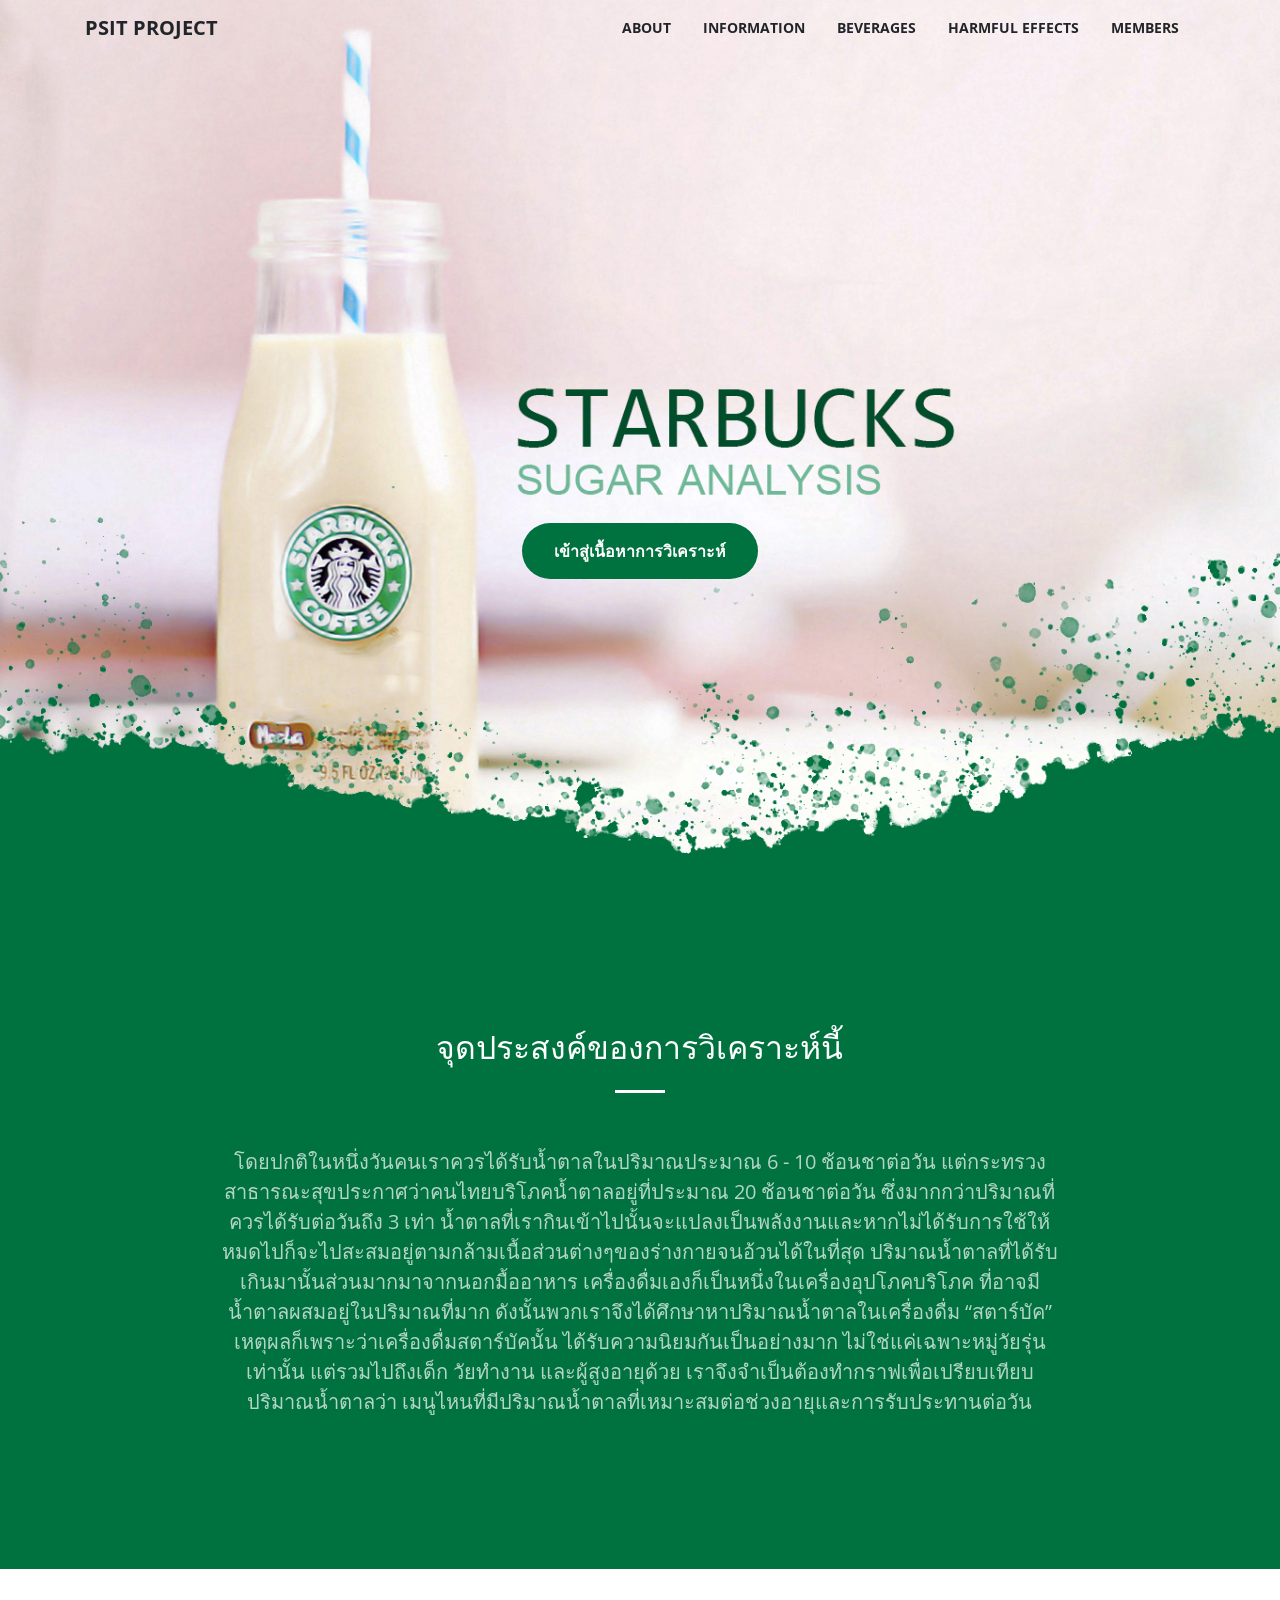
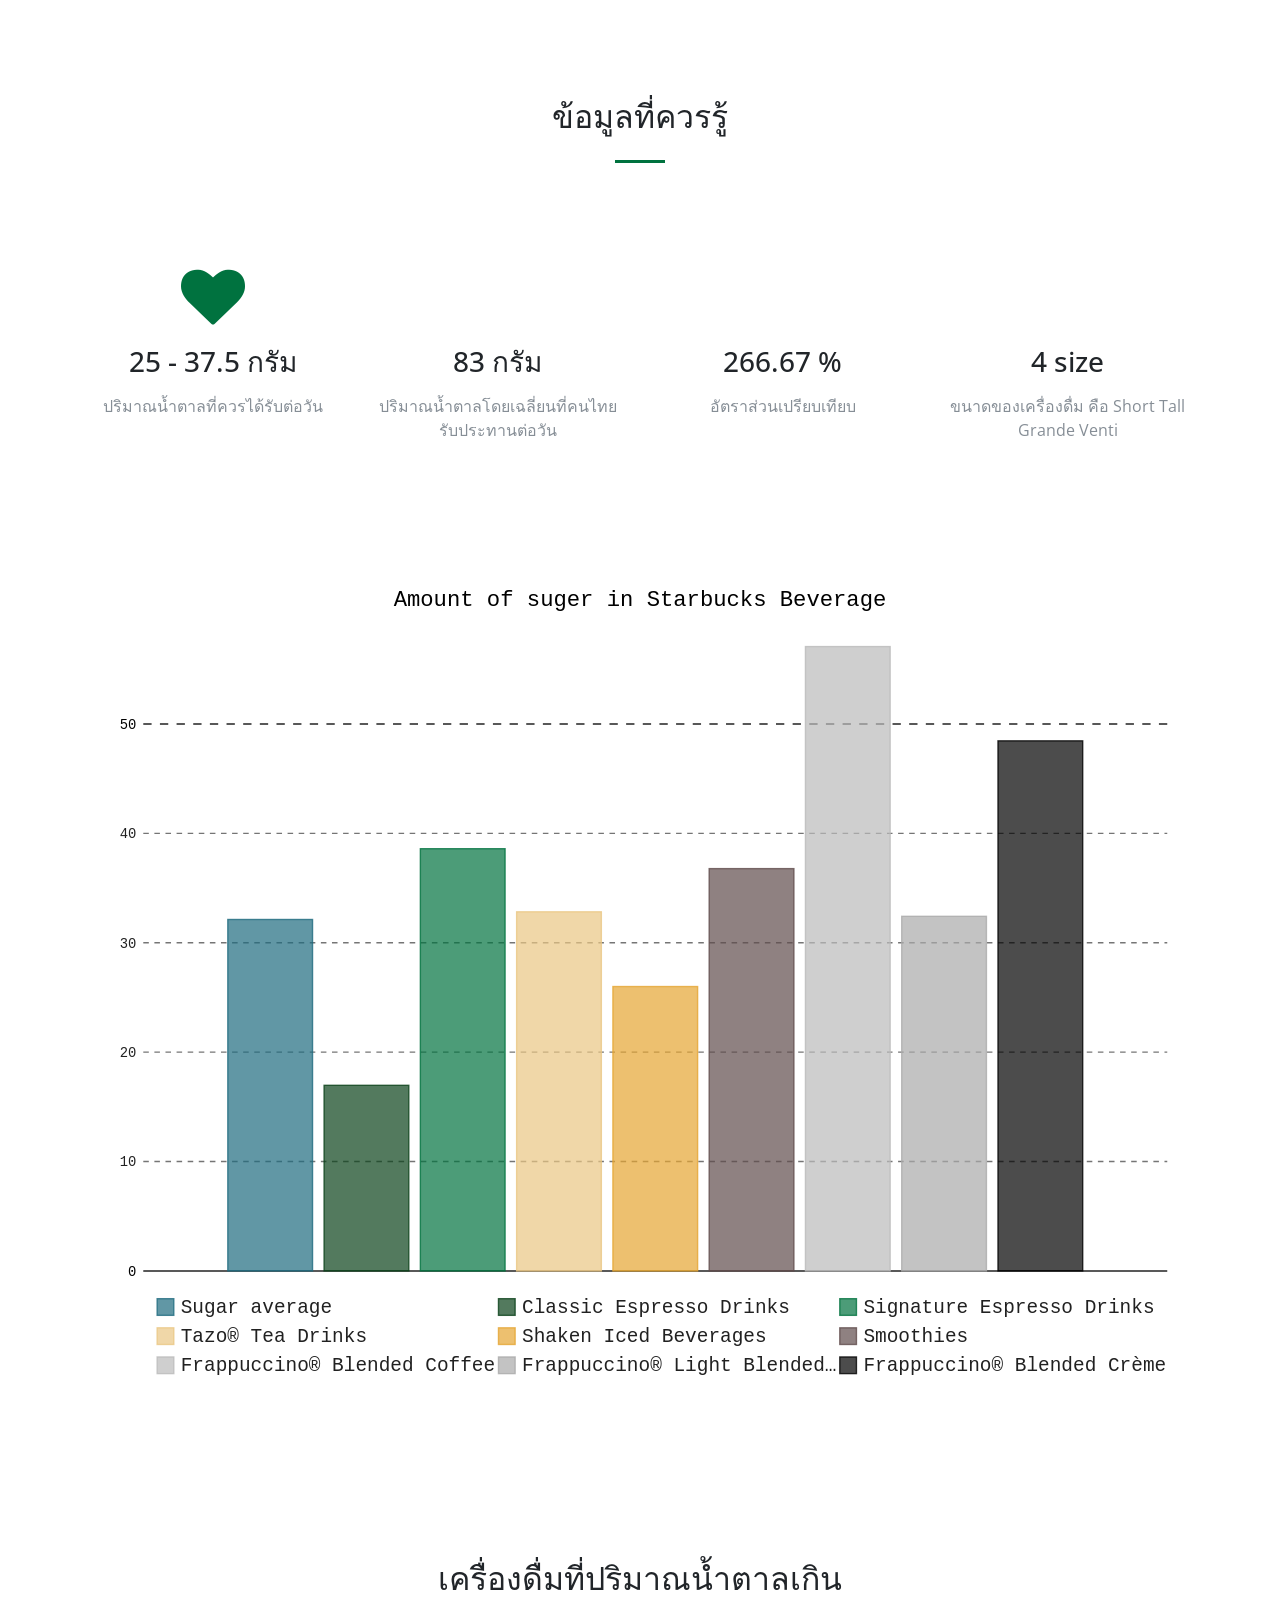
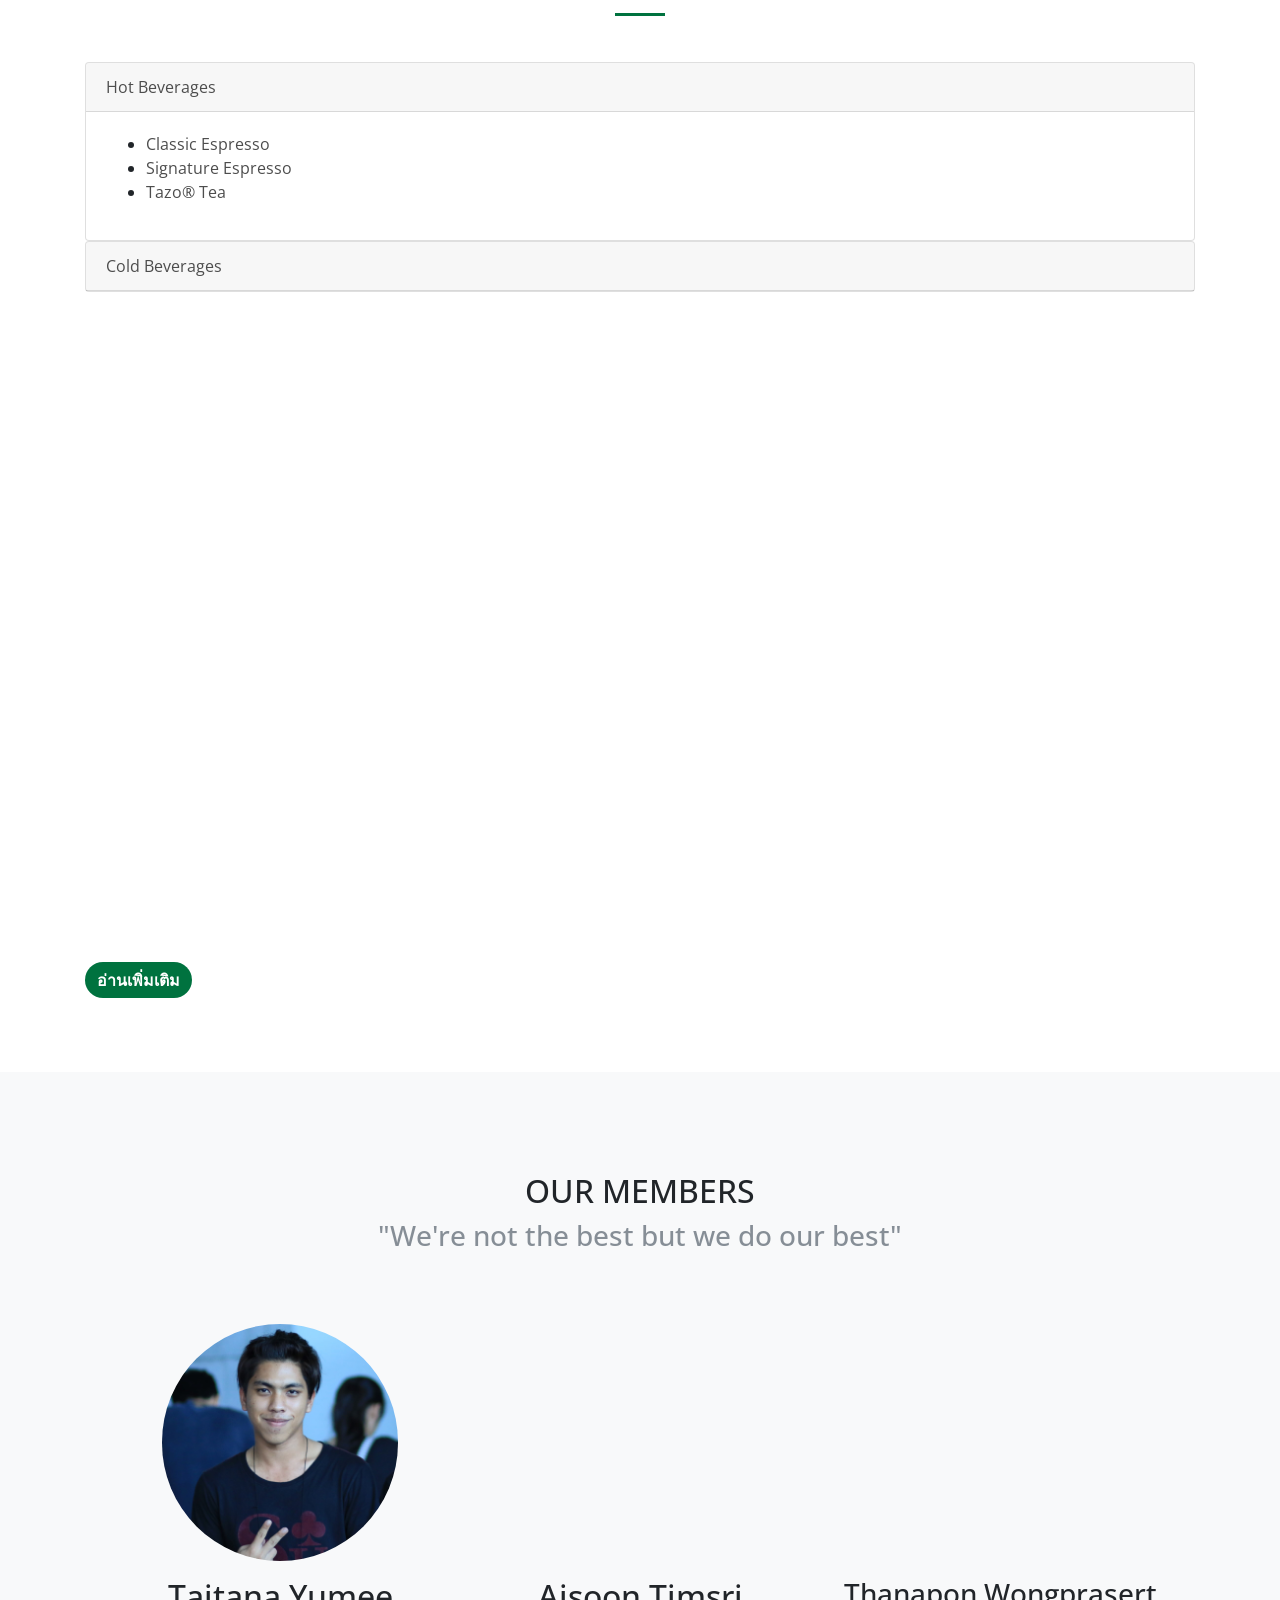
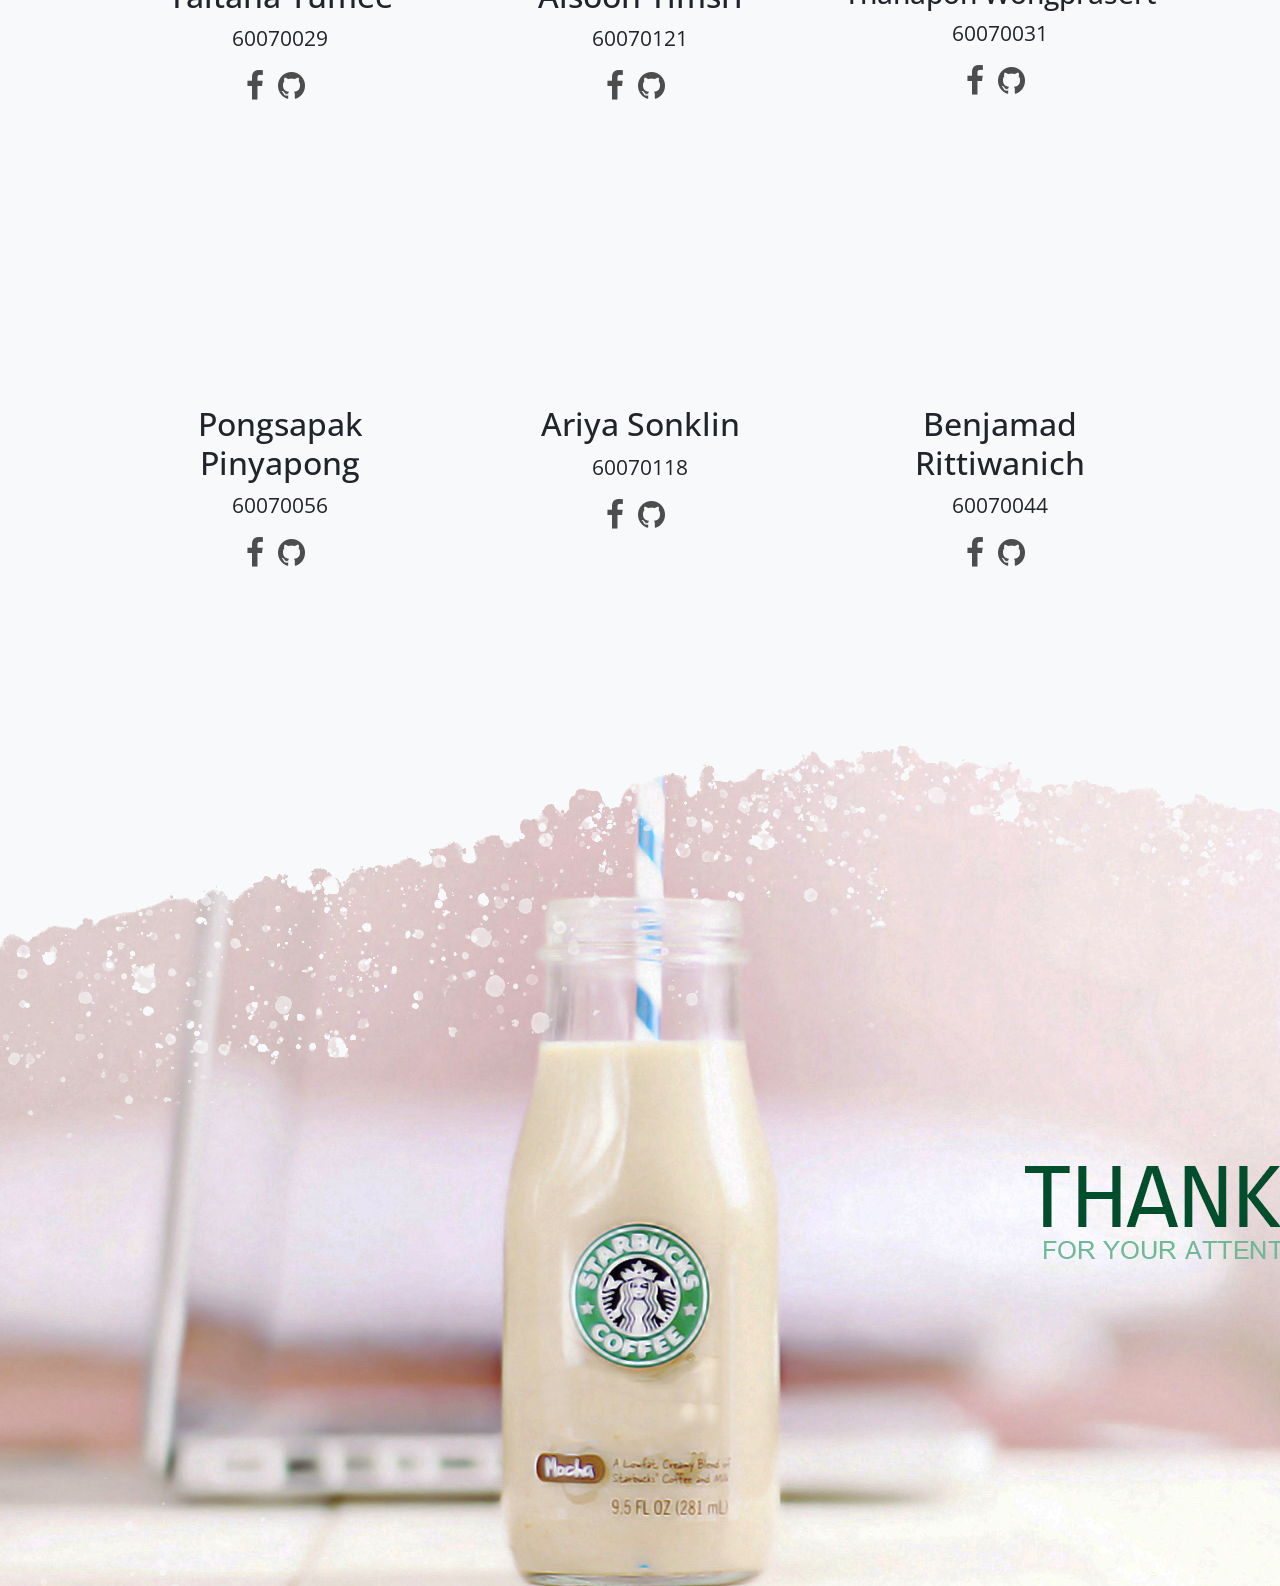
==== commit f4eb9c14: "Debug heading" ====
--- a/docs/index.html
+++ b/docs/index.html
@@ -7,7 +7,8 @@
   <meta name="viewport" content="width=device-width, initial-scale=1, shrink-to-fit=no">
 
   <title>PSIT-Project - Starbucks sugar analysis</title>
-
+  
+  <link rel="shortcut icon" href="img/beverages/thumbnails/icon.png" />
   <!-- Bootstrap core CSS -->
   <link href="vendor/bootstrap/css/bootstrap.css" rel="stylesheet">
 
@@ -72,7 +73,6 @@
         </div>
       </div>
     </div>
-    <img src="img/cover.png" alt="cover" style="position: absolute; pointer-events: none; z-index: 2;">
   </header>
 
   <section class="bg-primary" id="about">
@@ -844,10 +844,10 @@
           <h2 class="mt-3">Taitana Yumee</h2>
           <p>60070029</p>
           <ul>
-            <a href="#" style="margin-right: 10px;">
+            <a target="_blank" href="https://www.facebook.com/tt.taitana" style="margin-right: 10px;">
               <li class="media_link list-inline-item "><i class="fa fa-2x fa-facebook" aria-hidden="true"></i></li>
             </a>
-            <a href="#" style="margin-right: 10px;">
+            <a target="_blank" href="https://github.com/wannowo" style="margin-right: 10px;">
               <li class="media_link list-inline-item"><i class="fa fa-2x fa-github" aria-hidden="true"></i></li>
             </a>
           </ul>
@@ -859,10 +859,10 @@
           <h2 class="mt-3">Aisoon Timsri</h2>
           <p>60070121</p>
           <ul>
-            <a href="#" style="margin-right: 10px;">
+            <a target="_blank" href="https://www.facebook.com/my.username.is.ken" style="margin-right: 10px;">
               <li class="media_link list-inline-item"><i class="fa fa-2x fa-facebook" aria-hidden="true"></i></li>
             </a>
-            <a href="#" style="margin-right: 10px;">
+            <a target="_blank" href="https://github.com/CaptKen" style="margin-right: 10px;">
               <li class="media_link list-inline-item"><i class="fa fa-2x fa-github" aria-hidden="true"></i></li>
             </a>
           </ul>
@@ -873,10 +873,10 @@
           <h3 class="mt-3">Thanapon Wongprasert</h3>
           <p>60070031</p>
           <ul>
-            <a href="#" style="margin-right: 10px;">
+            <a target="_blank" href="https://www.facebook.com/no.jk21" style="margin-right: 10px;">
               <li class="media_link list-inline-item"><i class="fa fa-2x fa-facebook" aria-hidden="true"></i></li>
             </a>
-            <a href="#" style="margin-right: 10px;">
+            <a target="_blank" href="https://github.com/jacktnp" style="margin-right: 10px;">
               <li class="media_link list-inline-item"><i class="fa fa-2x fa-github" aria-hidden="true"></i></li>
             </a>
           </ul>
@@ -887,10 +887,10 @@
           <h2 class="mt-3">Pongsapak Pinyapong</h2>
           <p>60070056</p>
           <ul>
-            <a href="#" style="margin-right: 10px;">
+            <a target="_blank" href="https://www.facebook.com/pongsapak.pinyapong" style="margin-right: 10px;">
               <li class="media_link list-inline-item"><i class="fa fa-2x fa-facebook" aria-hidden="true"></i></li>
             </a>
-            <a href="#" style="margin-right: 10px;">
+            <a target="_blank" href="https://github.com/PunnyME" style="margin-right: 10px;">
               <li class="media_link list-inline-item"><i class="fa fa-2x fa-github" aria-hidden="true"></i></li>
             </a>
           </ul>
@@ -902,10 +902,10 @@
           <h2 class="mt-3">Ariya Sonklin</h2>
           <p>60070118</p>
           <ul>
-            <a href="#" style="margin-right: 10px;">
+            <a target="_blank" href="https://www.facebook.com/ariya.sonklin" style="margin-right: 10px;">
               <li class="media_link list-inline-item"><i class="fa fa-2x fa-facebook" aria-hidden="true"></i></li>
             </a>
-            <a href="#" style="margin-right: 10px;">
+            <a target="_blank" href="https://github.com/AriyaSonklin" style="margin-right: 10px;">
               <li class="media_link list-inline-item"><i class="fa fa-2x fa-github" aria-hidden="true"></i></li>
             </a>
           </ul>
@@ -916,10 +916,10 @@
           <h2 class="mt-3">Benjamad Rittiwanich</h2>
           <p>60070044</p>
           <ul>
-            <a href="#" style="margin-right: 10px;">
+            <a target="_blank" href="https://www.facebook.com/benjamad.rittiwanich" style="margin-right: 10px;">
               <li class="media_link list-inline-item"><i class="fa fa-2x fa-facebook" aria-hidden="true"></i></li>
             </a>
-            <a href="#" style="margin-right: 10px;">
+            <a target="_blank" href="https://github.com/benjamad" style="margin-right: 10px;">
               <li class="media_link list-inline-item"><i class="fa fa-2x fa-github" aria-hidden="true"></i></li>
             </a>
           </ul>
--- a/docs/css/creative.css
+++ b/docs/css/creative.css
@@ -135,11 +135,12 @@
 
   background-image: url("../img/header.jpg");
     height: 100%;
-    background-attachment: fixed;
+    background-position: center;
+/*    background-attachment: fixed;
     background-position: center;
     background-repeat: no-repeat;
     background-size: cover;
-  background-position: center center;
+  background-position: center center; */  
   
   -webkit-background-size: cover;
   -moz-background-size: cover;
